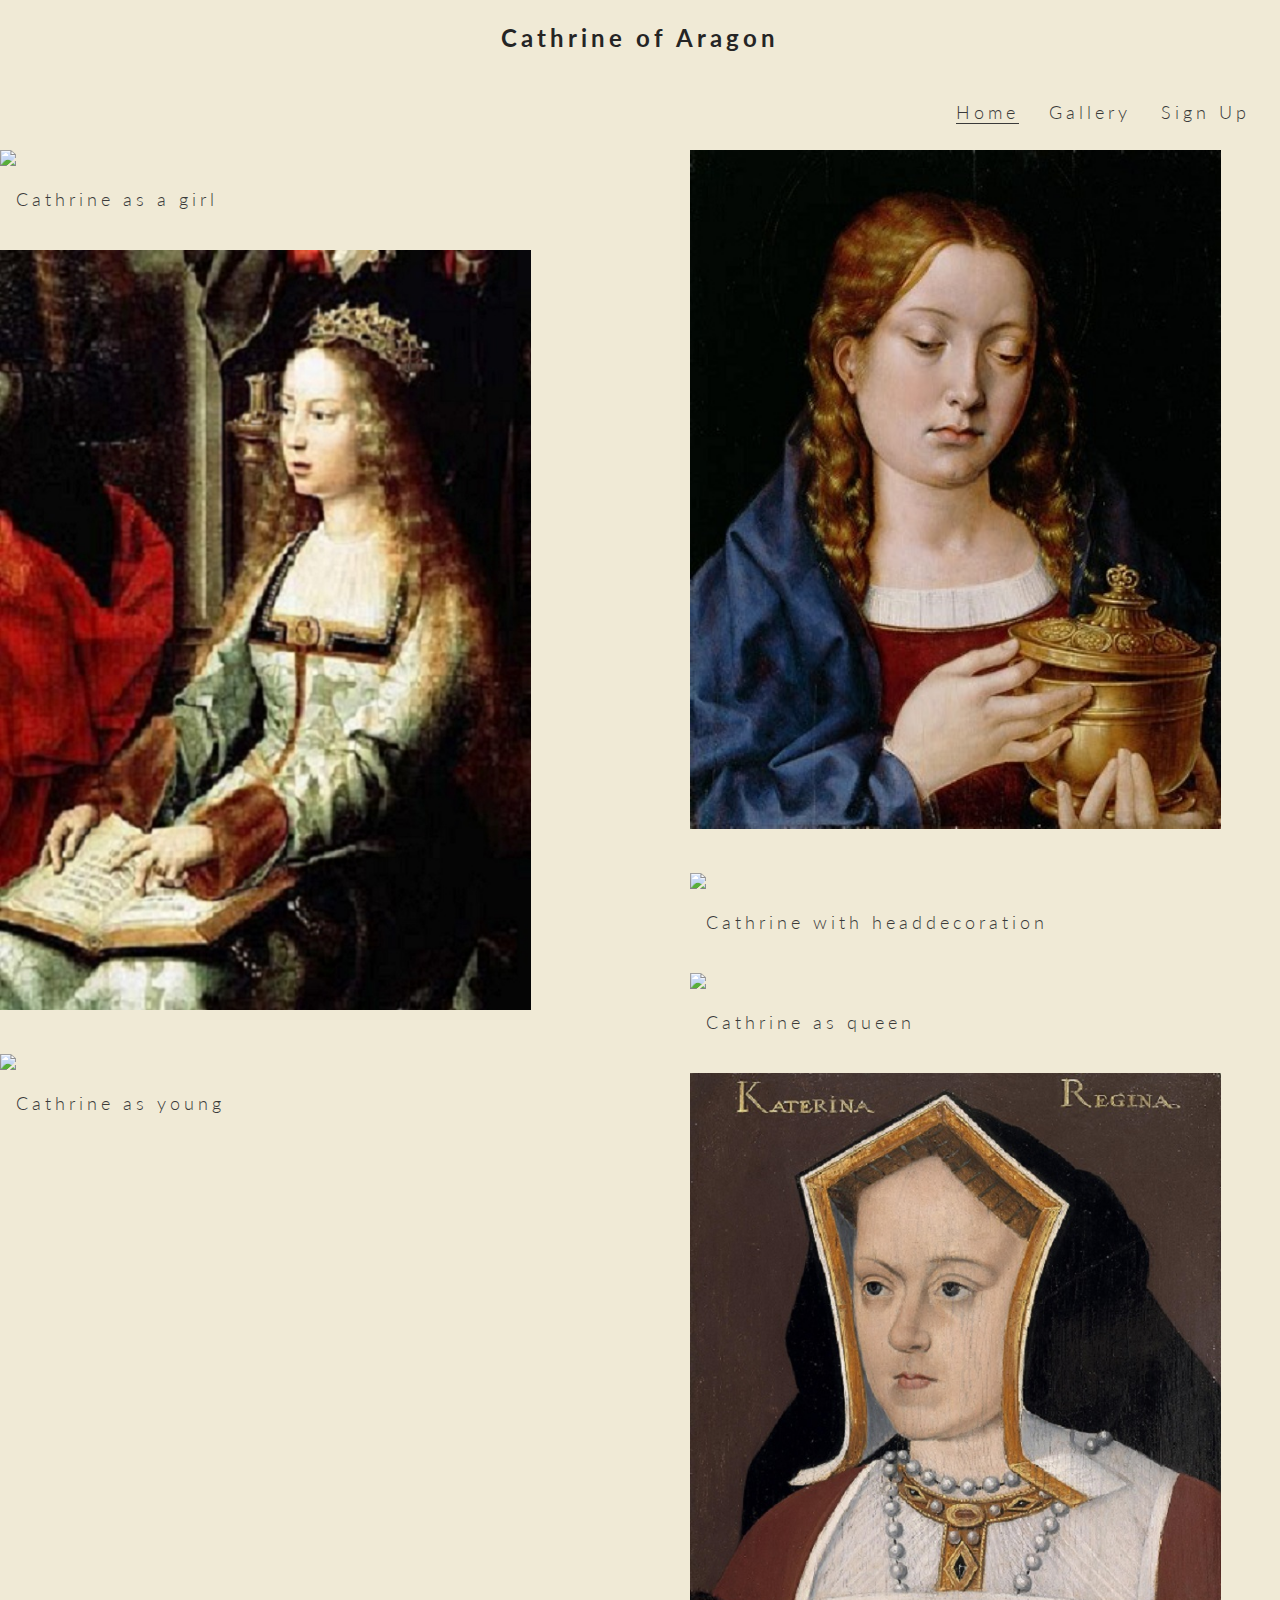
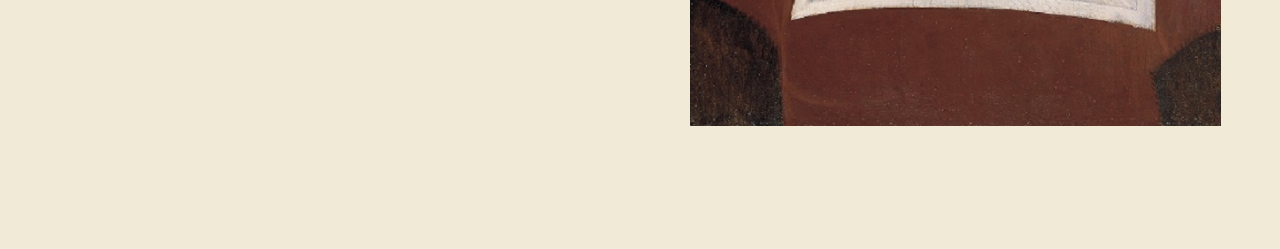
==== gallery.html @ 25bc1ead "add photos in images and gallery and in style" ====
<!DOCTYPE html>
	<html lang="en">
	
	<link rel="stylesheet" href="assets/style.css">
	<h2 id="logo">Cathrine of Aragon</h2>
	
	
	<body>
		<nav>
			<ul id="menu">
				<li>
					<a href="sign-up.html" class: "active">Sign Up</a>
				</li>
				<li>
					<a href="gallery.html"class:"active">Gallery</a>
				</li>
				<li>
					<a href="index.html" class="active">Home</a>
				</li>

	    <header>
	     
	        
	        </a>
	
	    </header>
	    <section id="photos">
			<img src="assets/images/Catherine_girl.jpg" alt="Cathrine as a girl">
			<img src="assets/images/Cathrine with book.jpg" alt="Cathrine reading a book">
			<img src="assets/images/Cathrine young Sittow_002-916927595.jpg" alt="Cathrine as young">
			<img src="assets/images/Magdalena.jpg" alt="Cathrine as Magdalena">
			<img src="assets/images/201295622-CatherineAragonHead.jpg" alt="Cathrine with headdecoration">
			<img src="assets/images/Catherine Queen-William-Bromley-III-Oil-Painting.jpg" alt="Cathrine as queen">
			<img src="assets/images/Cathrine Regent.jpg" alt="Cathrine as a girl" alt="Cathrine Regent">
	
		</section> 
	    <footer>
	        <ul class="social-networks">
	            <li>
	                <a href="https://facebook.com" target="_blank" rel="noopener"
	                    aria-label="Visit our Facebook page (opens in a new tab)"><i class="fab fa-facebook"></i></a>
	            </li>
	            <li>
	                <a href="https://twitter.com" target="_blank" rel="noopener"
	                    aria-label="Visit our Twitter page (opens in a new tab)"><i class="fab fa-twitter-square"></i></a>
	            </li>
	            
	            <li>
	                <a href="https://instagram.com" target="_blank" rel="noopener"
	                    aria-label="Visit our Instagram page (opens in a new tab)"><i class="fab fa-instagram"></i></a>
	            </li>
	        </ul>
	    </footer>
	
	    <!-- font awesome script -->
	    <script src="https://kit.fontawesome.com/c7dbda0798.js" crossorigin="anonymous"></script>
	</body>
	
	</html>
---- assets/style.css ----
@import url('https://fonts.googleapis.com/css2?family=Gothic+A1:wght@200;400&family=Lato:wght@300&display=swap');



	* {
	 margin: 0;
	 padding: 0;
	 border: none;
	}

	body {
	 font-family: Lato, sans-serif;
	 font-weight: 300;
	 color: #3a3a3a;
	 background-color: #f0ead6;
	}

	/* headings and logo */

	h1, h2, h3, h4 {
	 font-family: Gothic+A1, arial;
	 letter-spacing: 4px;
	 color: #252525;
	  background-color: #f0ead6;
	  text-align: center;
	}

	
	/* navigation links */

	#menu {
	 font-size: 110%;
	 letter-spacing: 4px;
	 position: topp-left;
	 grid-row: span;

	}

	#menu, #logo {
	 line-height: 75px;
	}

	#menu li {
	 float: right;
	 list-style-type: none;
	 margin-right: 30px;
	}

	#menu a {
	 text-decoration: none;
	 color: inherit;
	}

	#menu a:hover {
	 border-bottom: 1px solid #3a3a3a;
	}

	.active {
	 border-bottom: 1px solid #3a3a3a;
	}

	/* hero image and cover text */

	#hero-outer {
	 height: 600px;
	 width: 100%;
	 overflow: hidden;

	 position: relative;
	}

	#cover-text, #cover-text h2 {
	 color: #fff;
	}

	div .box {
		width: 300px;
		padding: 50px;
		margin: 25px;
	  }
	#hero-image {
	 height: 600px;
	 width: 100%;
	 background: ('..//hero-image.webp') no-repeat center center;

	 /* animates zoom effect on loading page */
	 animation-name: hero-zoom;
	 animation-duration: 5s;
	 animation-fill-mode: forwards;
	}

	/* creates the level of zoom for hero image */
	@keyframes hero-zoom {
	 from{
	 transform: scale(1);
	 }
	 to{
	 transform: scale(1.1);
	 }
	}



	/*text first page*/

	
	.left-about-heading h4 {
		width: 60%;
		float: right;
		line-height: 20px;
		clear: both;
		margin-bottom: 50px;
	   }
   
	#left-about p {
	 padding-top: 30px;
	 width: 33%;
	 float: left;
	}
	.right-about-heading h4 {
		width: 60%;
		float: right;
		line-height: 20px;
		clear: both;
		margin-bottom: 50px;
	   }
   
	.right-about p {
	 padding-top: 30px;
	 width: 33%;
	 float: right;
	}
 .center-about-heading h4 {
	width: 60%;
	float: center;
	line-height: 20px;
	clear: both;
	margin-bottom: 50px;
 }
	.center-about p {
	 width: 33%;
	 margin: 0 auto;
	}

	hr {
	 border-top: 1px solid #3a3a3a;
	 width: 100%;
	 margin: 5px 0;
	}

	


	.right-about-heading p {
	 text-align: right;
	}

	#welcome {
	 text-align: center;
	 margin: 20px 0;
	 font-size: 280%;
	}

	


	footer {
		height 150px;

	}
	.social-networks {
		text-align: center;
	}
	.social-networks > li  {
		display: inline;
	}

	.social-networks i {
		font-size: 160%;
		margin: 1%;
		padding: 5%;
		color:#3a3a3a;
	}
/* gallery  */

	#photos {

clear: both;
line-height: 0;
column-count: 4;
column-gap: 0px;
	}

	#photos > img {
		width: 100%;
	}

/* media queries */
/* For larger to medium screens size from 1200px width and down */
	@media screen and (max-width:1200px) { 

	
	}

	#welcome {
		padding: 30px 0;
		margin: 0;
	}
	#left-about, #right-about {
		width: 100%;
		padding: 0;
	}

	#center-about {

		clear: both;
		width: 100%;
		float: center;
		padding: 0;

	}
	
}
/* for medium screen sizes from 950px wide and down */

@media screen and (max-width: 950px) {
	#menu {
		clear: left;
		float:left;
		margin-left: 30px;
		margin-bottom: 20px;
		line-height: 25px;
	}


@import url('https://fonts.googleapis.com/css?family=Oswald|Lato:300');

*{
    margin:0;
    padding:0;
    border:0;
}

body{
    font-family: Lato, sans-serif;
    color: #3a3a3a;
}

/* headings and logo */

h1, h2{
    font-family: Oswald, sans-serif;
    text-transform: uppercase;
    letter-spacing: 4px;
    color: #252525;
}

#logo{
    float: left;
    font-size: 280%;
    margin-left: 30px;
}

/* navigation links */

#menu{
    font-size: 110%;
    letter-spacing: 4px;
}

#logo, #menu{
    line-height: 75px;
}

#menu li {
    float: right;
    list-style-type: none;
    margin-right: 30px;
}

#menu a {
    text-decoration: none;
    color: inherit;
}

#menu a:hover{
    border-bottom: 1px solid #3a3a3a;
}

.active{
    border-bottom: 1px solid #3a3a3a;
}

/* Hero image and cover text */

#hero-outer{
    height:600px;
    width: 100%;
    overflow: hidden;
    position: relative;
}

#hero-image{
    height:600px;
    width: 100%;
    background:()

    /* Animates zoom effect on loading the page */
    animation-name: hero-zoom;
    animation-duration: 5s;
    animation-fill-mode: forwards;
}

/* Creates the level of zoom for hero image */
@keyframes hero-zoom {
    from{
        transform: scale(1);
    }
    to{
        transform: scale(1.1);
    }
}

#cover-text, #cover-text h2 {
    color: #ffffff;
}

#cover-text {
    font-size: 130%;
    font-family: Oswald;
    text-transform: uppercase;
    letter-spacing: 4px;

    width: 300px;
    height: 200px;

    padding-top: 40px;
    padding-left: 10px;

    background-color: rgba(241, 109, 107, .7);

    bottom: 30px;
    right: 150px;

    position: absolute;

}
#welcome {
    margin: 20px 0;
    text-align: center;
    font-size: 280%;
}

#circle-container {
    width: 300px;
    height: 300px;
    padding: 30px;
    border-style: solid;
    border-color: #cccccc;
    border-width: 1px;
    border-radius: 50%;
    margin: 0 auto;
}

#circle-cover-bg {
    background: url("https://codeinstitute.s3.amazonaws.com/FundamentalsProjects/HTML-CSS/video-mask.png") no-repeat center center;
    height: 100%;
    
}


#club-ethos{
    height: 600px;
}

#left-about{
    padding-top: 30px;
    width: 33%;
    float: left;
}

#right-about {
    padding-top: 30px;
    width: 33%;
    float: right;
}

#center-about {
    width: 33%;
    margin: 0 auto;
}

hr {
    border-top: 1px solid #3a3a3a;
    width: 100%;
    margin: 5px 0;
}

.left-about-heading {
    width: 60%;
    float: right;
    line-height: 20px;
    clear: both;
    margin-bottom: 50px;
}

.right-about-heading {
    width: 60%;
    float: left;
    line-height: 20px;
    clear: both;
    margin-bottom: 50px;
}

.right-about-heading p {
    text-align: right;
}

.right-about-heading h2 {
    text-align: right;
}



#welcome {
    margin: 20px 0;
    text-align: center;
    font-size: 280%;
}

    


/* Footer */

footer{
    height: 150px;
}

.social-networks{
    text-align: center;

}

.social-networks li{
    display: inline-block; 

	  }
}

.social-networks i{
    font-size: 160%;
    margin: 1%;
    padding: 5%;
    color: #3a3a3a;
}

/* Gallery Photos */

#photos {
    clear: both;
    line-height: 100px;
    column-count: 2;
    column-gap: 100px;
}

#photos img{
    width: 90%;
    height: 90%
   g paddin
}

/* Form */

.form-section {
    clear: left;
    background: url("https://media.istockphoto.com/id/1159222457/photo/historic-bodiam-castle-and-moat-in-east-sussex.jpg?s=612x612&w=0&k=20&c=Y7iXtKIhme9qIuzqcjCYhqGT6kHoXdrJwp_2UuLGzKA=");
    background-size: cover;
    background-position: center;
    height: 900px;
}
#sign-up {
	background-image: url() no-repeat center center;

	background-repeat: no-repeat;
	background-size: cover;
	background-position: center;
	width: 100%;
	overflow: hidden;
   }

.signup-form {
    margin: 150px 10% 0 0;
    color: #fff;
    background-color: rgba(60, 60, 60, 0.6);
    max-width: 400px;
    position: absolute;
    left: 10%;
    padding: 30px;
}


.signup-form > h2 {
    color: #fafafa;
    margin-bottom: 20px;
}

.text-input {
    background: transparent;
    color: #fafafa;
    width: 100%;
    height: 25px;
    margin: 5px 0 20px 0;
    border: 1px solid #fafafa;
    border-radius: 2px;
}

.text-input:hover {
    border-color: #e4caca;
}

.join-button {
    margin-top: 20px;
    border-radius: 2px;
    padding: 15px 32px 15px 32px;
    text-align: center;
    font-size: 100%;
    background-color: #e9d289;
    color: #131212;
    display: block;
}

.join-button:hover {
    background-color: #35a5e6;
    color: #131212;
}

/* Media queries */

/* For large to medium screens sizes from 1200px wide and down */
@media screen and (max-width: 1200px){
    
    #welcome {
        padding: 30px 0;
        margin-top: 0;
    }

    #left-about, #right-about {
        width:100%;
        float:left;
        padding: 0;
    }

    #center-about{
        clear: both;
        width: 100%;
        float: left;
        padding: 0;
    }

    #timeline div {
        width: 100%;
        clear: both;
        height: 150px;
        padding: 0;
    }

    hr {
        display: none;
    }
}

/* For medium screens sizes from 950px wide and down */
@media screen and (max-width: 950px){

    #menu{
        clear: left;
        float: left;
        margin-left: 30px; 
        margin-bottom: 20px;
        line-height: 25px;
    }

    #cover-text{
        left:0;
    }


    .left-about-heading, .right-about-heading{
        width: inherit;
    }

    .left-about-heading h2, .right-about-heading h2{
        width: 100%;
        text-align: center;
    }

    .left-about-heading p, .right-about-heading p{
        text-align: center;
        padding: 0 20px 0 20px;
    }

    #photo{
        column-count: 3;
    }
}

/* For small screens sizes from 800px wide and down */
@media screen and (max-width: 800px){
    #photo{
        column-count: 2;
    }
	.teaser p {
text: Arial;
text-align: center;
	}

}
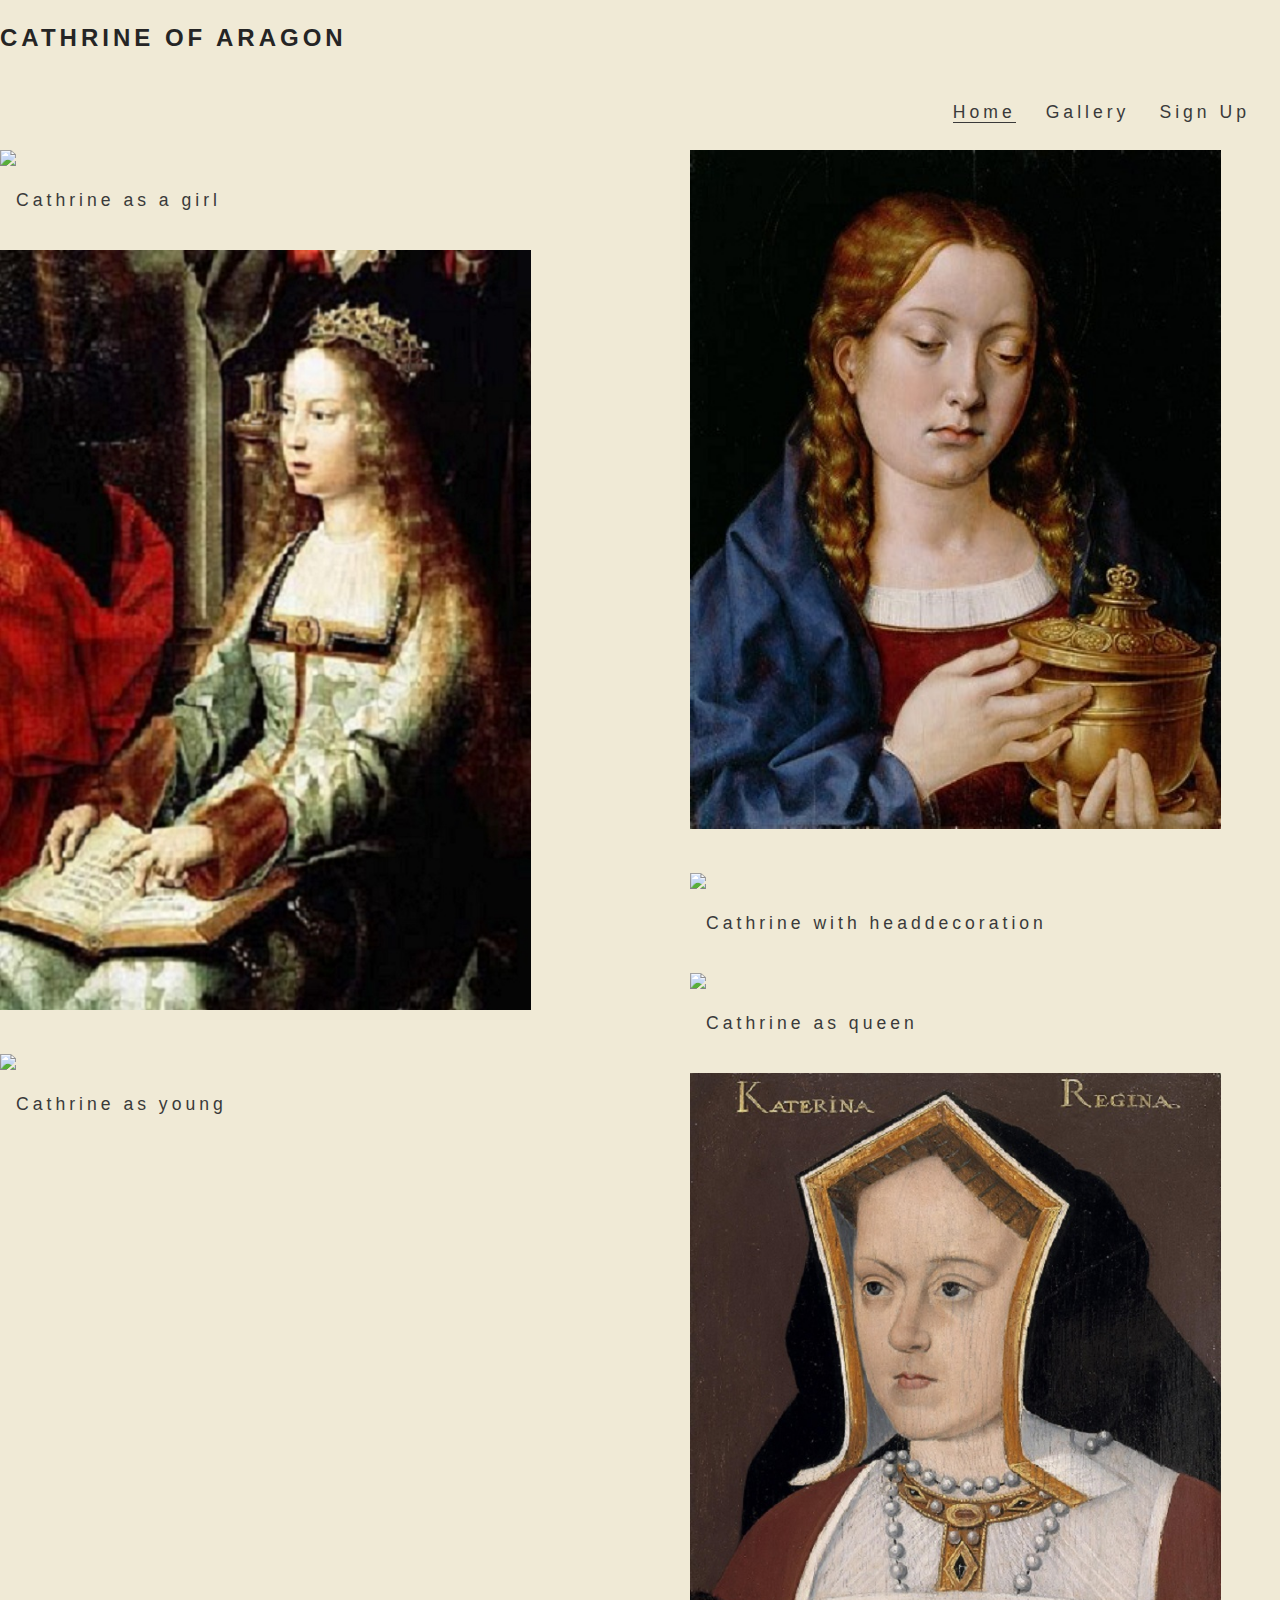
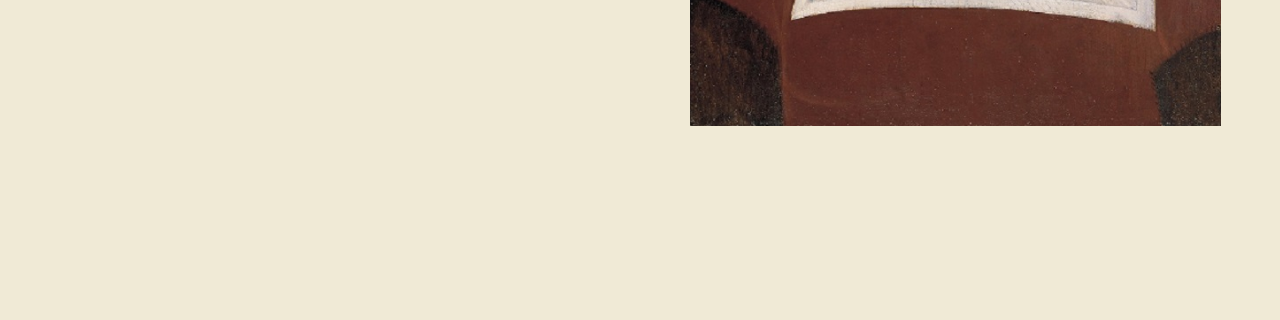
==== commit 4b17496b: "style, font-family, index and images" ====
--- a/gallery.html
+++ b/gallery.html
@@ -1,7 +1,7 @@
 <!DOCTYPE html>
 	<html lang="en">
 	
-	<link rel="stylesheet" href="assets/style.css">
+    <link rel="stylesheet" href="assets/css/style.css">
 	<h2 id="logo">Cathrine of Aragon</h2>
 	
 	
--- a/assets/css/style.css
+++ b/assets/css/style.css
@@ -0,0 +1,332 @@
+@import url('https://fonts.googleapis.com/css2?family=EB+Garamond:ital,wght@0,400;1,500&display=swap');
+
+
+
+	* {
+	 margin: 0;
+	 padding: 0;
+	 border: none;
+	}
+
+	body {
+	 font-family: helvetica, sans-serif;
+	 font-weight: 300;
+	 color: #3a3a3a;
+	 background-color: #f0ead6;
+	}
+
+	/* headings and logo */
+
+	h1, h2, h4 {
+	 font-family: Garamond, Arial;
+	 letter-spacing: 4px;
+	 color: #252525;
+	  background-color: #f0ead6;
+	  text-transform: uppercase;
+	}
+#welcome {
+	font-family: Garamond; sans-serif;
+
+
+
+	letter-spacing: 5px;
+	color: #252525;
+	background-color: #f0ead6;
+}
+	
+	/* navigation links */
+
+#menu{
+    font-size: 110%;
+    letter-spacing: 4px;
+}
+
+#logo, #menu{
+    line-height: 75px;
+}
+
+#menu li {
+    float: right;
+    list-style-type: none;
+    margin-right: 30px;
+}
+
+#menu a {
+    text-decoration: none;
+    color: inherit;
+}
+
+#menu a:hover{
+    border-bottom: 1px solid #3a3a3a;
+}
+
+.active{
+    border-bottom: 1px solid #3a3a3a;
+}
+
+
+	 /* Animates zoom effect on loading the page */
+   animation { animation-name: hero-zoom;
+    animation-duration: 5s;
+    animation-fill-mode: forwards;}
+
+
+/* Creates the level of zoom for hero image */
+@keyframes hero-zoom {
+    from{
+        transform: scale(1);
+    }
+    to{
+        transform: scale(1.1);
+    }
+}
+
+#cover-text, #cover-text h2 {
+    color: #ffffff;
+}
+
+#hero-image{
+    height:600px;
+    width: 100%;
+    background:url(../assets/images/cathrin-of-aragon")
+
+    /* Animates zoom effect on loading the page */
+    animation-name: hero-zoom;
+    animation-duration: 5s;
+    animation-fill-mode: forwards;
+}
+
+ /* Creates the level of zoom for hero image */
+ @keyframes hero-zoom 
+	 from{
+		 transform: scale(1);
+	 }
+	 to{
+		 transform: scale(1.1);
+	 }
+
+
+
+	/*text first page*/
+
+
+	#left-about-heading h4 {
+		width: 60%;
+		float: right;
+		line-height: 20px;
+		clear: both;
+		margin-bottom: 50px;
+	}
+
+   
+	#left-about p {
+	 padding-top: 30px;
+	 width: 33%;
+	 float: left;
+	}
+	
+ .center-about-heading h4 {
+	width: 60%;
+	float: center;
+	line-height: 20px;
+	clear: both;
+	margin-bottom: 50px;
+ }
+	.center-about p {
+	 width: 33%;
+	 margin: 0 auto;
+	}
+
+	hr {
+	 border-top: 1px solid #3a3a3a;
+	 width: 100%;
+	 margin: 5px 0;
+	}
+
+	#welcome {
+	 text-align: center;
+	 margin: 20px 0;
+	 font-size: 280%;
+	}
+
+	/* Footer */
+
+footer{
+    height: 150px;
+}
+
+.social-networks{
+    text-align: center;
+
+}
+
+.social-networks li{
+    display: inline-block; 
+
+	  }
+.social-networks i{
+    font-size: 160%;
+    margin: 1%;
+    padding: 5%;
+    color: #3a3a3a;
+}
+
+/* Gallery Photos */
+
+#photos {
+    clear: both;
+    line-height: 100px;
+    column-count: 2;
+    column-gap: 100px;
+}
+
+#photos img{
+    width: 90%;
+    height: 90%
+   g paddin
+}
+
+/* Form */
+
+
+.form-section {
+    clear: left;
+    background: url("https://media.istockphoto.com/id/1159222457/photo/historic-bodiam-castle-and-moat-in-east-sussex.jpg?s=612x612&w=0&k=20&c=Y7iXtKIhme9qIuzqcjCYhqGT6kHoXdrJwp_2UuLGzKA=");
+    background-size: cover;
+    background-position: center;
+    height: 900px;
+}
+#sign-up {
+
+	background-repeat: no-repeat;
+	background-size: cover;
+	background-position: center;
+	width: 100%;
+	overflow: hidden;
+   }
+
+.signup-form {
+    margin: 150px 10% 0 0;
+    color: #fff;
+    background-color: rgba(60, 60, 60, 0.6);
+    max-width: 400px;
+    position: absolute;
+    left: 10%;
+    padding: 30px;
+}
+
+
+.signup-form > h2 {
+    color: #fafafa;
+    margin-bottom: 20px;
+}
+
+.text-input {
+    background: transparent;
+    color: #fafafa;
+    width: 100%;
+    height: 25px;
+    margin: 5px 0 20px 0;
+    border: 1px solid #fafafa;
+    border-radius: 2px;
+}
+
+.text-input:hover {
+    border-color: #e4caca;
+}
+
+.join-button {
+    margin-top: 20px;
+    border-radius: 2px;
+    padding: 15px 32px 15px 32px;
+    text-align: center;
+    font-size: 100%;
+    background-color: #e9d289;
+    color: #131212;
+    display: block;
+}
+
+.join-button:hover {
+    background-color: #35a5e6;
+    color: #131212;
+}
+
+/* For medium screens sizes from 950px wide and down */
+@media screen and (max-width: 950px){
+
+    #menu{
+        clear: left;
+        float: left;
+        margin-left: 30px; 
+        margin-bottom: 20px;
+        line-height: 25px;
+    }
+
+    #cover-text{
+        left:0;
+    }
+
+    #club-ethos{
+        width:90%;
+        height: 1200px;
+        margin: 0 auto;
+    }
+
+/* For medium screens sizes from 950px wide and down */
+@media screen and (max-width: 950px){
+
+    #menu{
+        clear: left;
+        float: left;
+        margin-left: 30px; 
+        margin-bottom: 20px;
+        line-height: 25px;
+    }
+
+    #cover-text{
+        left:0;
+    }
+
+    #left-about-heading, #center-about-heading{
+        width: inherit;
+    }
+
+    #left-about-heading h2, #center-about-heading h2{
+        width: 100%;
+        text-align: center;
+    }
+
+    #left-about-heading p, #center-about-heading p{
+        text-align: center;
+        padding: 0 20px 0 20px;
+    }
+
+    #photo{
+        column-count: 2;
+    }
+}
+    }
+
+    #left-about-heading h2, #center-about-heading h2{
+        width: 100%;
+        text-align: center;
+    }
+
+    #left-about-heading p, #center-about-heading p{
+        text-align: center;
+        padding: 0 20px 0 20px;
+    }
+
+    #photo{
+        column-count: 3;
+    }
+
+
+/* For small screens sizes from 800px wide and down */
+@media screen and (max-width: 800px){
+    #photo{
+        column-count: 2;
+    }
+}
+
+
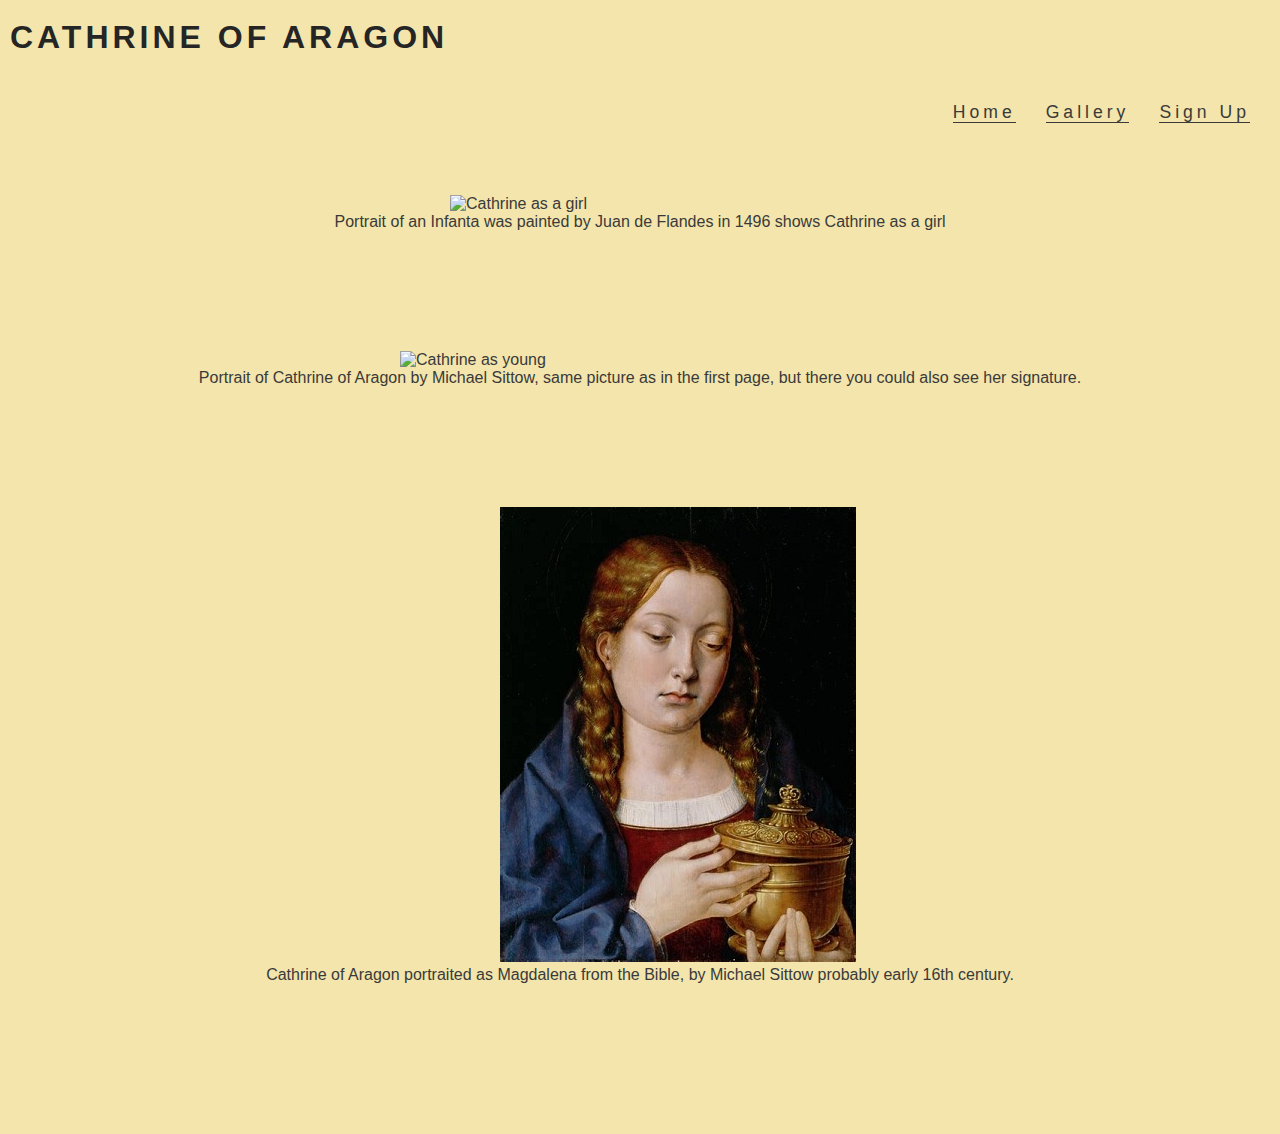
==== commit c873fec9: "nav bar, images, style" ====
--- a/gallery.html
+++ b/gallery.html
@@ -1,38 +1,54 @@
 <!DOCTYPE html>
 	<html lang="en">
+		<meta charset="UTF-8">
+	    <meta name="viewport" content="width=device-width, initi al-scale=1.0">
+	    <meta name="description" content="Cathrine of Aragon, History, Life of Cathrine of Aragon">
+	    <meta name="keywords" content="Cathrine of Aragon, History, Past, life of Cathrine of Aragon, Spanish Queen, Spanish Queen in England">
+	
 	
     <link rel="stylesheet" href="assets/css/style.css">
-	<h2 id="logo">Cathrine of Aragon</h2>
+	<h1 id="logo">Cathrine of Aragon</h1>
 	
 	
 	<body>
 		<nav>
 			<ul id="menu">
 				<li>
-					<a href="sign-up.html" class: "active">Sign Up</a>
+					<a href="sign-up.html" class="active">Sign Up</a>
 				</li>
 				<li>
-					<a href="gallery.html"class:"active">Gallery</a>
+					<a href="gallery.html" class="active">Gallery</a>
 				</li>
 				<li>
-					<a href="index.html" class="active">Home</a>
+					<a href="index.html"class="active">Home</a>
 				</li>
-
+</ul>
 	    <header>
 	     
 	        
 	        </a>
 	
 	    </header>
-	    <section id="photos">
-			<img src="assets/images/Catherine_girl.jpg" alt="Cathrine as a girl">
-			<img src="assets/images/Cathrine with book.jpg" alt="Cathrine reading a book">
-			<img src="assets/images/Cathrine young Sittow_002-916927595.jpg" alt="Cathrine as young">
-			<img src="assets/images/Magdalena.jpg" alt="Cathrine as Magdalena">
-			<img src="assets/images/201295622-CatherineAragonHead.jpg" alt="Cathrine with headdecoration">
-			<img src="assets/images/Catherine Queen-William-Bromley-III-Oil-Painting.jpg" alt="Cathrine as queen">
-			<img src="assets/images/Cathrine Regent.jpg" alt="Cathrine as a girl" alt="Cathrine Regent">
-	
+	    <section class="paintings">
+			<div id="girl">
+			<img src="assets/images/Catherine_girl.jpg" alt="Cathrine as a girl"></div>
+			<div class="desc">Portrait of an Infanta was painted by Juan de Flandes in 1496 shows Cathrine as a girl </div>
+
+
+			<div id="young">
+			<img src="assets/images/Cathrine young Sittow_002-916927595.jpg" alt="Cathrine as young"></div>
+			<div class="desc">Portrait of Cathrine of Aragon by Michael Sittow, same picture 
+				as in the first page, but there you could also see her signature.</div>
+
+			<div id="magdalena">
+				<img src="assets/images/Magdalena.jpg" alt="Cathrine as Magdalena"></div>
+				<div class="desc">Cathrine of Aragon portraited as Magdalena 
+					from the Bible, by Michael Sittow probably early 16th century. </div>
+
+			
+
+
+
 		</section> 
 	    <footer>
 	        <ul class="social-networks">
--- a/assets/css/style.css
+++ b/assets/css/style.css
@@ -9,36 +9,45 @@
 	}
 
 	body {
-	 font-family: helvetica, sans-serif;
+	 font-family: Garamond, sans-serif;
 	 font-weight: 300;
 	 color: #3a3a3a;
-	 background-color: #f0ead6;
-	}
+     background-color: rgba( 243, 229, 171);
+	}
+
+
+    
 
 	/* headings and logo */
-
-	h1, h2, h4 {
-	 font-family: Garamond, Arial;
-	 letter-spacing: 4px;
-	 color: #252525;
-	  background-color: #f0ead6;
-	  text-transform: uppercase;
-	}
+#logo {font-family: helvetica;
+font-weight: 600;}
+
+	 h1, h2 {
+	font-family: Helvetica, Arial;
+	letter-spacing: 4px;
+	color: #252525;
+	text-transform: uppercase;
+
+	}
+
 #welcome {
-	font-family: Garamond; sans-serif;
-
-
-
+	font-family: Helvetica, sans-serif;
+	font-weight:400;
 	letter-spacing: 5px;
 	color: #252525;
-	background-color: #f0ead6;
-}
+	text-align: center;
+        text-align: center;
+        margin: 20px 0;
+        font-size: 280%;
+       }
+   
 	
-	/* navigation links */
+    * navigation links */
 
 #menu{
     font-size: 110%;
     letter-spacing: 4px;
+  
 }
 
 #logo, #menu{
@@ -49,6 +58,7 @@
     float: right;
     list-style-type: none;
     margin-right: 30px;
+    padding-bottom: 10000x;
 }
 
 #menu a {
@@ -65,48 +75,73 @@
 }
 
 
+
+
 	 /* Animates zoom effect on loading the page */
+
    animation { animation-name: hero-zoom;
     animation-duration: 5s;
     animation-fill-mode: forwards;}
-
+    #menu{
+        font-size: 110%;
+        letter-spacing: 4px;
+    }
+    
+    #logo, #menu{
+        line-height: 75px;
+    }
+    #logo {padding-left: 10px;}
+    
+    #menu li {
+        float: right;
+        list-style-type: none;
+        margin-right: 30px;
+    }
+    
+    #menu a {
+        text-decoration: none;
+        color: inherit;
+    }
+    
+    #menu a:hover{
+        border-bottom: 1px solid #3a3a3a;
+    }
+    
+    .active{
+        border-bottom: 1px solid #3a3a3a;
+    }
 
 /* Creates the level of zoom for hero image */
 @keyframes hero-zoom {
     from{
         transform: scale(1);
     }
-    to{
+    to {
         transform: scale(1.1);
     }
 }
 
-#cover-text, #cover-text h2 {
-    color: #ffffff;
-}
-
-#hero-image{
-    height:600px;
+
+#hero-image {
+    height: 450px;
     width: 100%;
-    background:url(../assets/images/cathrin-of-aragon")
-
-    /* Animates zoom effect on loading the page */
+    background: url("/assets/images/catherin-of-aragon-hero2.jpg") no-repeat center center;
+	/* Animates zoom effect on loading the page */
     animation-name: hero-zoom;
     animation-duration: 5s;
     animation-fill-mode: forwards;
 }
 
  /* Creates the level of zoom for hero image */
- @keyframes hero-zoom 
-	 from{
+ @keyframes hero-zoom {
+	 from {
 		 transform: scale(1);
 	 }
 	 to{
 		 transform: scale(1.1);
 	 }
-
-
-
+	}
+	
 	/*text first page*/
 
 
@@ -143,16 +178,16 @@
 	 margin: 5px 0;
 	}
 
-	#welcome {
-	 text-align: center;
-	 margin: 20px 0;
-	 font-size: 280%;
-	}
-
+    
 	/* Footer */
 
 footer{
-    height: 150px;
+        position: bottom;
+        bottom: 0px;
+        width: 400px;
+        height: 150px;
+        text-align: center
+ 
 }
 
 .social-networks{
@@ -161,9 +196,9 @@
 }
 
 .social-networks li{
-    display: inline-block; 
-
-	  }
+    display: inline;
+}
+
 .social-networks i{
     font-size: 160%;
     margin: 1%;
@@ -171,30 +206,44 @@
     color: #3a3a3a;
 }
 
-/* Gallery Photos */
-
-#photos {
-    clear: both;
-    line-height: 100px;
-    column-count: 2;
-    column-gap: 100px;
-}
-
-#photos img{
-    width: 90%;
-    height: 90%
-   g paddin
-}
+/* Gallery Paintings */
+
+
+.paintings img{
+    padding-top: 120px;
+   column-gap: 20px;
+   row-gap: 20px;
+}
+
+#girl {
+
+    padding-left: 450px;
+}
+
+
+  #young { padding-left: 400px;
+}
+   
+
+
+
+  #magdalena { padding-left: 500px;
+}
+
+
+
+.desc { text-align: center;}
 
 /* Form */
 
 
 .form-section {
     clear: left;
-    background: url("https://media.istockphoto.com/id/1159222457/photo/historic-bodiam-castle-and-moat-in-east-sussex.jpg?s=612x612&w=0&k=20&c=Y7iXtKIhme9qIuzqcjCYhqGT6kHoXdrJwp_2UuLGzKA=");
+    background: url("../images/castle-chillon-by-the-lake.jpg");  
+	background-repeat: no repeat;
     background-size: cover;
     background-position: center;
-    height: 900px;
+    height: 700px;
 }
 #sign-up {
 
@@ -232,7 +281,7 @@
 }
 
 .text-input:hover {
-    border-color: #e4caca;
+    border-color: #db8282;
 }
 
 .join-button {
@@ -241,18 +290,18 @@
     padding: 15px 32px 15px 32px;
     text-align: center;
     font-size: 100%;
-    background-color: #e9d289;
+    background-color: #ccb486;
     color: #131212;
     display: block;
 }
 
 .join-button:hover {
-    background-color: #35a5e6;
+    background-color: #cbcacf;
     color: #131212;
 }
 
 /* For medium screens sizes from 950px wide and down */
-@media screen and (max-width: 950px){
+@media screen and (max-width: 950px)
 
     #menu{
         clear: left;
@@ -262,15 +311,6 @@
         line-height: 25px;
     }
 
-    #cover-text{
-        left:0;
-    }
-
-    #club-ethos{
-        width:90%;
-        height: 1200px;
-        margin: 0 auto;
-    }
 
 /* For medium screens sizes from 950px wide and down */
 @media screen and (max-width: 950px){
@@ -282,10 +322,8 @@
         margin-bottom: 20px;
         line-height: 25px;
     }
-
-    #cover-text{
-        left:0;
-    }
+}
+
 
     #left-about-heading, #center-about-heading{
         width: inherit;
@@ -296,15 +334,13 @@
         text-align: center;
     }
 
-    #left-about-heading p, #center-about-heading p{
+    #left-about-heading p, #center-about-heading p {
         text-align: center;
         padding: 0 20px 0 20px;
     }
 
-    #photo{
+    #paintings{
         column-count: 2;
-    }
-}
     }
 
     #left-about-heading h2, #center-about-heading h2{
@@ -317,16 +353,14 @@
         padding: 0 20px 0 20px;
     }
 
-    #photo{
-        column-count: 3;
+    #paintings{
+        column-count: 1;
     }
 
 
 /* For small screens sizes from 800px wide and down */
 @media screen and (max-width: 800px){
-    #photo{
-        column-count: 2;
-    }
-}
-
-
+    #paintings{
+        column-count: 1;
+    }
+}
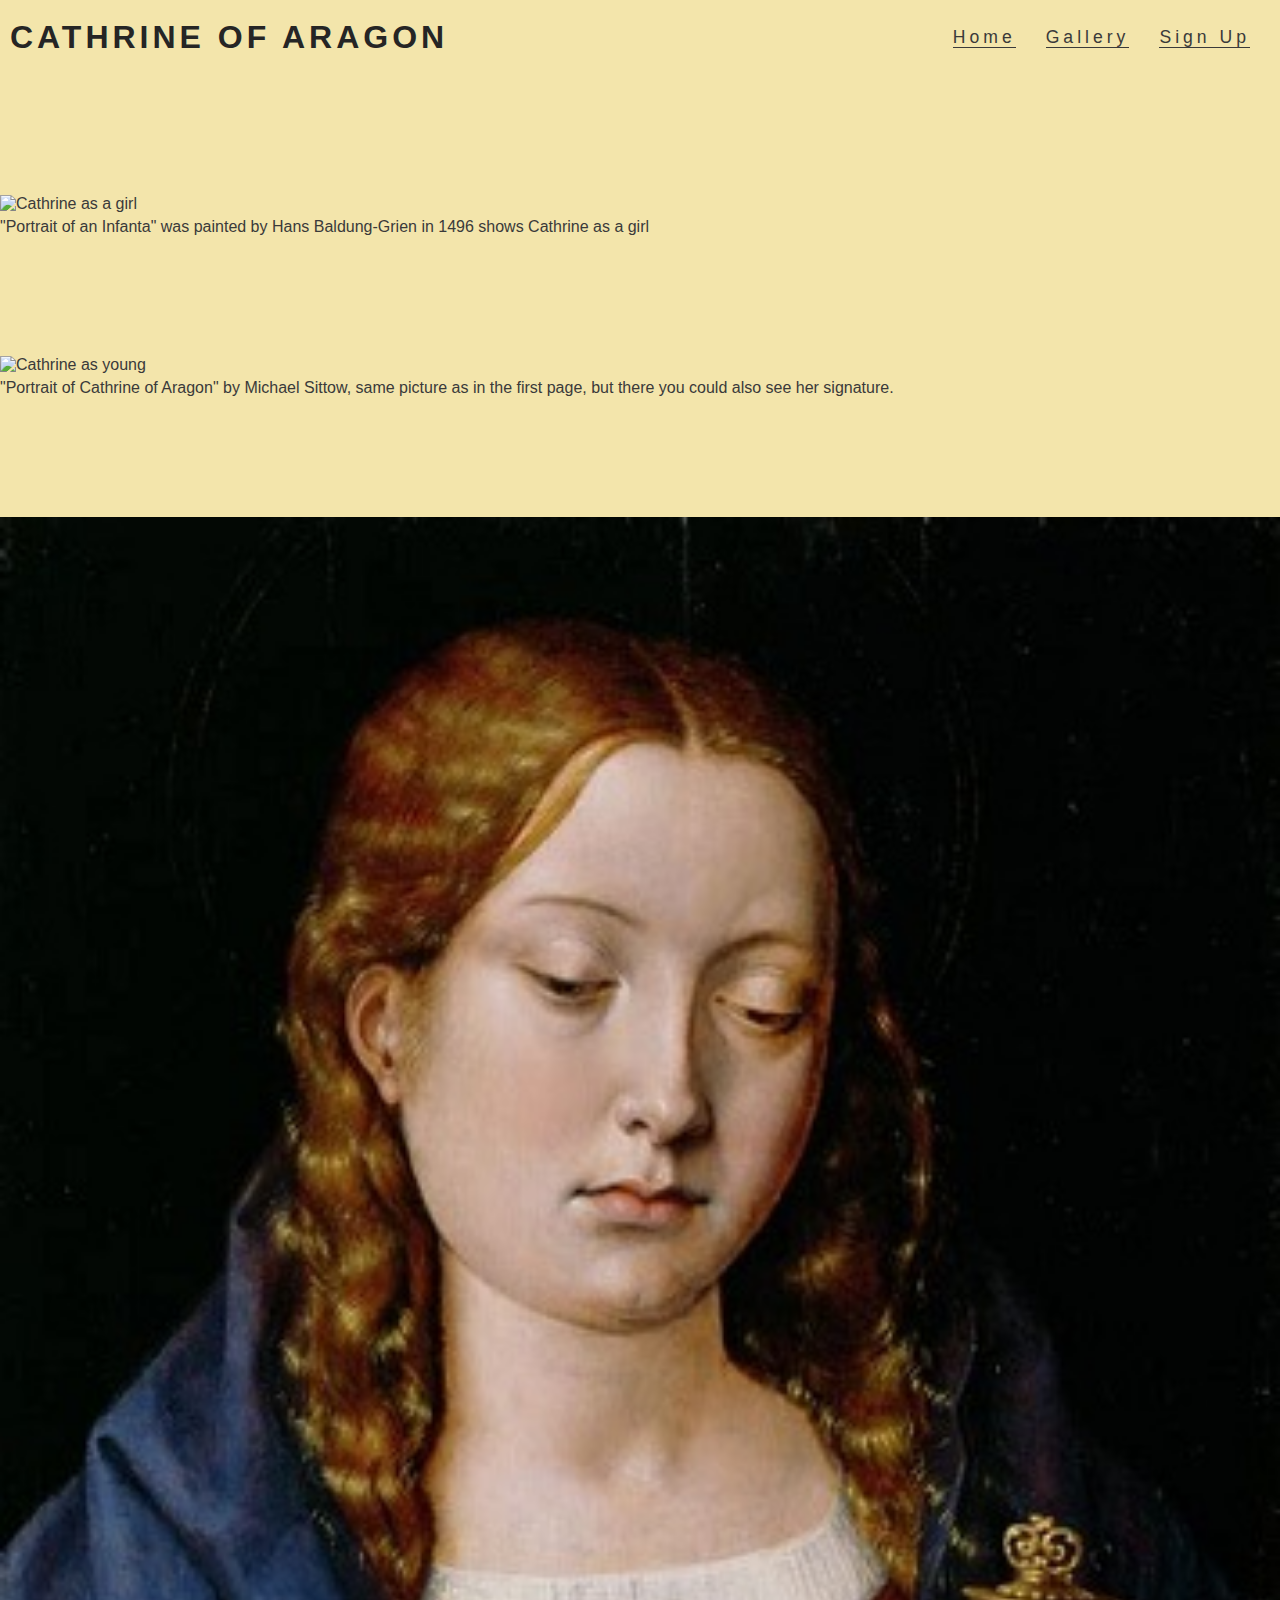
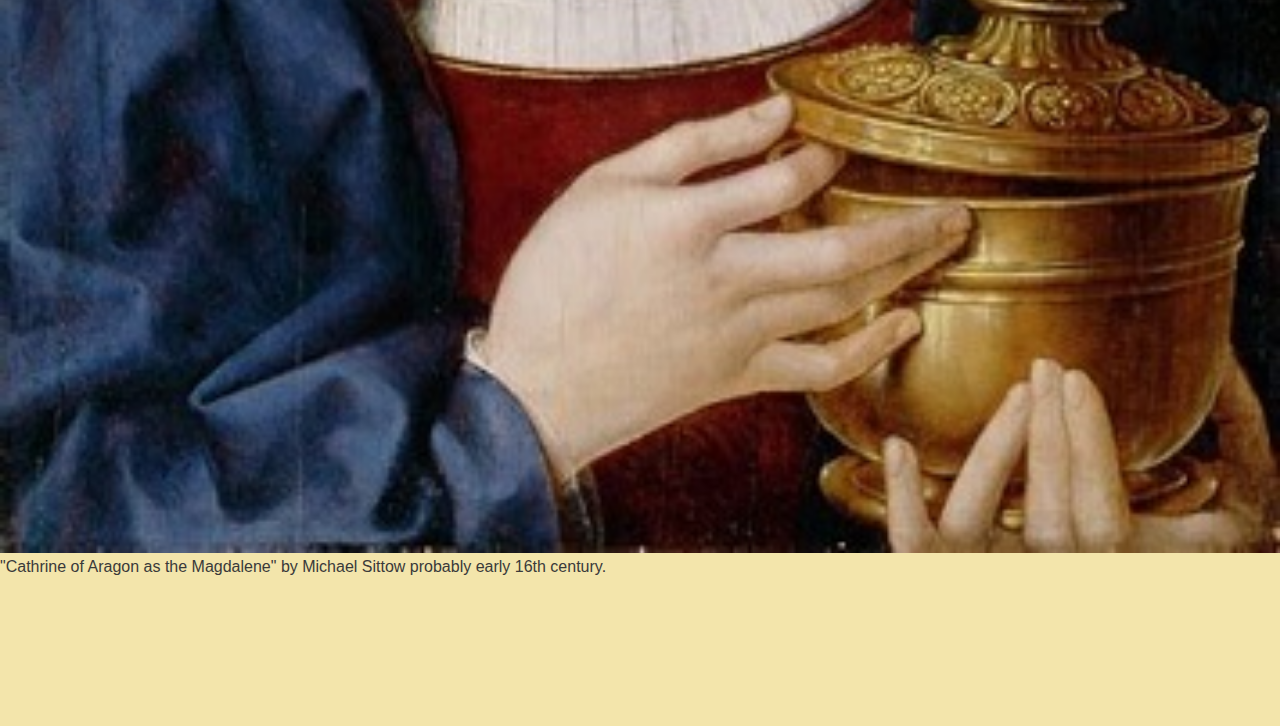
==== commit cd8b44f0: "add style to gallery paintings" ====
--- a/gallery.html
+++ b/gallery.html
@@ -7,10 +7,10 @@
 	
 	
     <link rel="stylesheet" href="assets/css/style.css">
-	<h1 id="logo">Cathrine of Aragon</h1>
+
 	
 	
-	<body>
+	
 		<nav>
 			<ul id="menu">
 				<li>
@@ -21,36 +21,40 @@
 				</li>
 				<li>
 					<a href="index.html"class="active">Home</a>
-				</li>
+					</li>
+				
 </ul>
+</nav>
+
+<body>
 	    <header>
-	     
-	        
-	        </a>
-	
+			
+			<h1 id="logo">Cathrine of Aragon</h1>
 	    </header>
 	    <section class="paintings">
-			<div id="girl">
-			<img src="assets/images/Catherine_girl.jpg" alt="Cathrine as a girl"></div>
-			<div class="desc">Portrait of an Infanta was painted by Juan de Flandes in 1496 shows Cathrine as a girl </div>
+			<div id="girl-container">
+			<img src="assets/images/Catherine_girl.jpg" alt="Cathrine as a girl">
+			<div class="desc">"Portrait of an Infanta" was painted by Hans Baldung-Grien in 1496 shows Cathrine as a girl </div>
+		</div>
 
+			<div id="young-container">
+			<img src="assets/images/Cathrine young Sittow_002-916927595.jpg" alt="Cathrine as young">
+			<div class="desc">"Portrait of Cathrine of Aragon" by Michael Sittow, same picture 
+				as in the first page, but there you could also see her signature.</div>
+			</div>
 
-			<div id="young">
-			<img src="assets/images/Cathrine young Sittow_002-916927595.jpg" alt="Cathrine as young"></div>
-			<div class="desc">Portrait of Cathrine of Aragon by Michael Sittow, same picture 
-				as in the first page, but there you could also see her signature.</div>
-
-			<div id="magdalena">
-				<img src="assets/images/Magdalena.jpg" alt="Cathrine as Magdalena"></div>
-				<div class="desc">Cathrine of Aragon portraited as Magdalena 
-					from the Bible, by Michael Sittow probably early 16th century. </div>
+			<div id="magdalena-container">
+				<img src="assets/images/Magdalena.jpg" alt="Cathrine as Magdalena">
+				<div class="desc">"Cathrine of Aragon as the Magdalene" 
+					by Michael Sittow probably early 16th century. </div>
+					</div>
 
 			
 
 
 
 		</section> 
-	    <footer>
+	    <footer class="footer">
 	        <ul class="social-networks">
 	            <li>
 	                <a href="https://facebook.com" target="_blank" rel="noopener"
--- a/assets/css/style.css
+++ b/assets/css/style.css
@@ -13,14 +13,15 @@
 	 font-weight: 300;
 	 color: #3a3a3a;
      background-color: rgba( 243, 229, 171);
+     margin: 12px,
 	}
 
 
-    
-
 	/* headings and logo */
-#logo {font-family: helvetica;
-font-weight: 600;}
+#logo {font-family: Helvetica;
+font-weight: 600;
+padding-left: 20px;
+}
 
 	 h1, h2 {
 	font-family: Helvetica, Arial;
@@ -42,7 +43,7 @@
        }
    
 	
-    * navigation links */
+    /* navigation links */
 
 #menu{
     font-size: 110%;
@@ -58,7 +59,7 @@
     float: right;
     list-style-type: none;
     margin-right: 30px;
-    padding-bottom: 10000x;
+
 }
 
 #menu a {
@@ -73,9 +74,6 @@
 .active{
     border-bottom: 1px solid #3a3a3a;
 }
-
-
-
 
 	 /* Animates zoom effect on loading the page */
 
@@ -111,25 +109,18 @@
         border-bottom: 1px solid #3a3a3a;
     }
 
-/* Creates the level of zoom for hero image */
-@keyframes hero-zoom {
-    from{
-        transform: scale(1);
-    }
-    to {
-        transform: scale(1.1);
-    }
-}
-
 
 #hero-image {
-    height: 450px;
+    height: 300px;
     width: 100%;
-    background: url("/assets/images/catherin-of-aragon-hero2.jpg") no-repeat center center;
+    padding-top: 1px;
+    background: url("../images/catherin-of-aragon-hero2.jpg") no-repeat center center;
 	/* Animates zoom effect on loading the page */
     animation-name: hero-zoom;
     animation-duration: 5s;
     animation-fill-mode: forwards;
+    padding-top: 200px;
+    
 }
 
  /* Creates the level of zoom for hero image */
@@ -143,48 +134,49 @@
 	}
 	
 	/*text first page*/
-
-
-	#left-about-heading h4 {
-		width: 60%;
-		float: right;
-		line-height: 20px;
-		clear: both;
-		margin-bottom: 50px;
-	}
-
-   
-	#left-about p {
-	 padding-top: 30px;
-	 width: 33%;
-	 float: left;
-	}
-	
- .center-about-heading h4 {
-	width: 60%;
-	float: center;
-	line-height: 20px;
-	clear: both;
-	margin-bottom: 50px;
- }
-	.center-about p {
-	 width: 33%;
-	 margin: 0 auto;
-	}
-
-	hr {
-	 border-top: 1px solid #3a3a3a;
-	 width: 100%;
-	 margin: 5px 0;
-	}
-
-    
+    
+#timeline-heading {
+    padding-top: 50px;
+    padding-bottom: 10px;
+    padding-left: 20px;
+    text-align: left;
+    font-family: Garamond;
+    font-size: 30px;
+letter-spacing: 2px;
+}
+
+.timeline-list {
+list-style-type: none; 
+padding-top: 20px;
+padding-left: 20px;
+text-align: left;
+width: 22em;
+letter-spacing: 1px;
+}
+	/*Tudor-rose */
+
+
+    .flex-container-rose {
+        padding-top: 50px;
+        display:flex;
+        justify-content: center;   
+    }
+
+.lifestory {
+
+padding: 50px 20px 0 20px;
+}
+
+.lifestory-heading {
+    padding-top: 20px;
+    font-size: larger;
+}
+
 	/* Footer */
 
-footer{
-        position: bottom;
+.footer{
+
         bottom: 0px;
-        width: 400px;
         height: 150px;
         text-align: center
  
@@ -215,25 +207,43 @@
    row-gap: 20px;
 }
 
-#girl {
-
-    padding-left: 450px;
-}
-
-
-  #young { padding-left: 400px;
-}
-   
-
-
-
-  #magdalena { padding-left: 500px;
-}
-
-
-
-.desc { text-align: center;}
-
+#girl-container {
+flex-direction: column;
+    display:flex;
+    justify-content: center;   
+}
+
+
+  #young-container { 
+    flex-direction: column;
+    display:flex;
+    justify-content: center;   
+}
+
+  #magdalena-container { 
+flex-direction: column;
+    display:flex;
+    justify-content: center;   
+}
+
+.desc {
+    padding-top: 5px;
+}
+
+
+
+/* sign-up text */
+
+.sign-up-text {
+
+    padding-left: 20px;
+    padding-bottom: 20px;
+}
+#enjoy {
+    padding-left: 20px;
+    padding-bottom: 5px;
+
+}
 /* Form */
 
 
@@ -286,81 +296,59 @@
 
 .join-button {
     margin-top: 20px;
-    border-radius: 2px;
+    border-radius: 3px;
     padding: 15px 32px 15px 32px;
     text-align: center;
     font-size: 100%;
-    background-color: #ccb486;
+    background-color: rgba( 243, 229, 171);;
     color: #131212;
     display: block;
 }
 
 .join-button:hover {
-    background-color: #cbcacf;
-    color: #131212;
-}
-
-/* For medium screens sizes from 950px wide and down */
-@media screen and (max-width: 950px)
-
-    #menu{
-        clear: left;
-        float: left;
-        margin-left: 30px; 
-        margin-bottom: 20px;
-        line-height: 25px;
-    }
-
+    background-color: #b60505;
+    color: #0c0b0b;
+}
 
 /* For medium screens sizes from 950px wide and down */
 @media screen and (max-width: 950px){
 
-    #menu{
-        clear: left;
-        float: left;
-        margin-left: 30px; 
-        margin-bottom: 20px;
-        line-height: 25px;
-    }
-}
-
-
-    #left-about-heading, #center-about-heading{
-        width: inherit;
-    }
-
-    #left-about-heading h2, #center-about-heading h2{
-        width: 100%;
-        text-align: center;
-    }
-
-    #left-about-heading p, #center-about-heading p {
-        text-align: center;
-        padding: 0 20px 0 20px;
-    }
-
-    #paintings{
-        column-count: 2;
-    }
-
-    #left-about-heading h2, #center-about-heading h2{
-        width: 100%;
-        text-align: center;
-    }
-
-    #left-about-heading p, #center-about-heading p{
-        text-align: center;
-        padding: 0 20px 0 20px;
-    }
-
-    #paintings{
-        column-count: 1;
-    }
-
+#menu{
+    clear: left;
+    float: left;
+    margin-left: 30px; 
+    margin-bottom: 20px;
+    line-height: 25px;
+    
+}
+#hero-image {
+        
+    max-width: 2%;
+    max-height: 40%;
+    animation: none;
+padding-right: 230%;
+ }
+
+#tudor-rose {
+    display: none;
+
+}
+
+}
+ 
 
 /* For small screens sizes from 800px wide and down */
 @media screen and (max-width: 800px){
-    #paintings{
-        column-count: 1;
-    }
-}
+        #hero-image {
+        
+            max-width: 2%;
+            max-height: 40%;
+            animation: none;
+padding-right: 230%;
+         }
+
+          #tudor-rose {
+            display: none;
+          }
+        }
+          
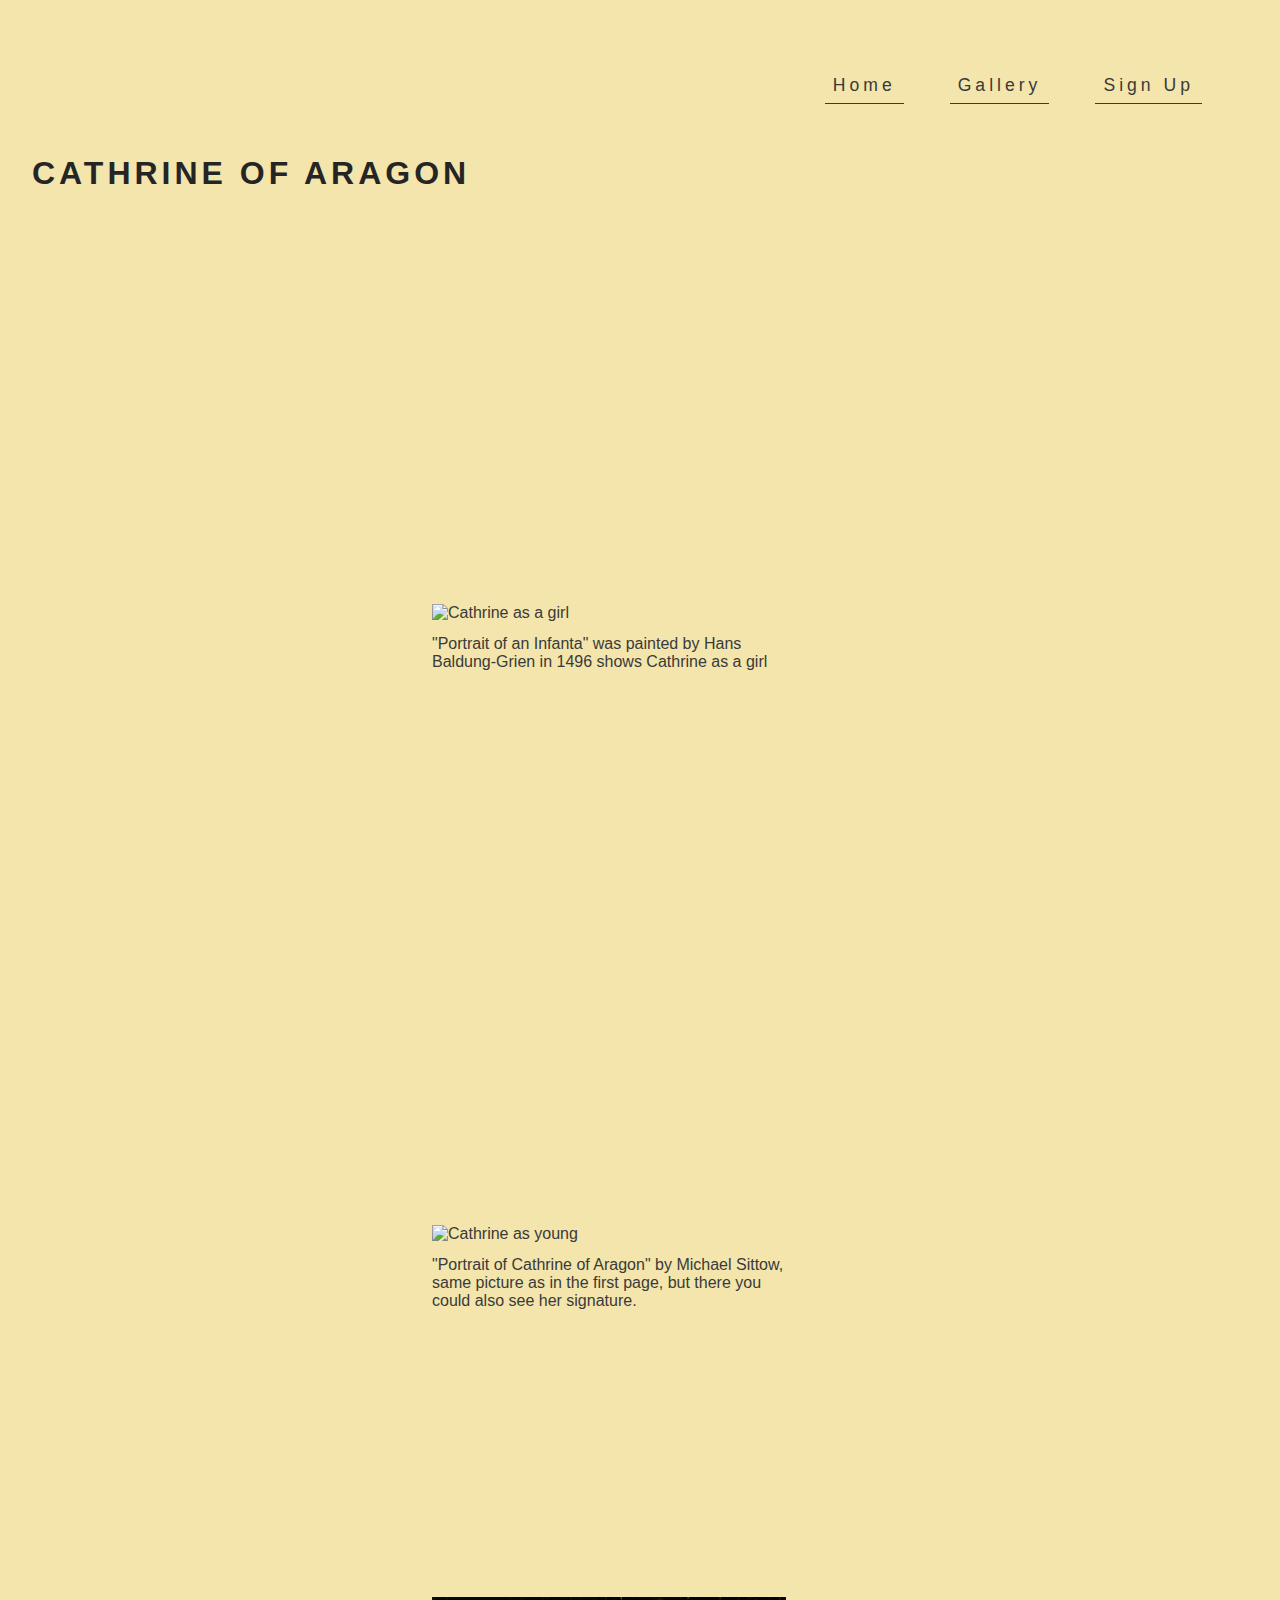
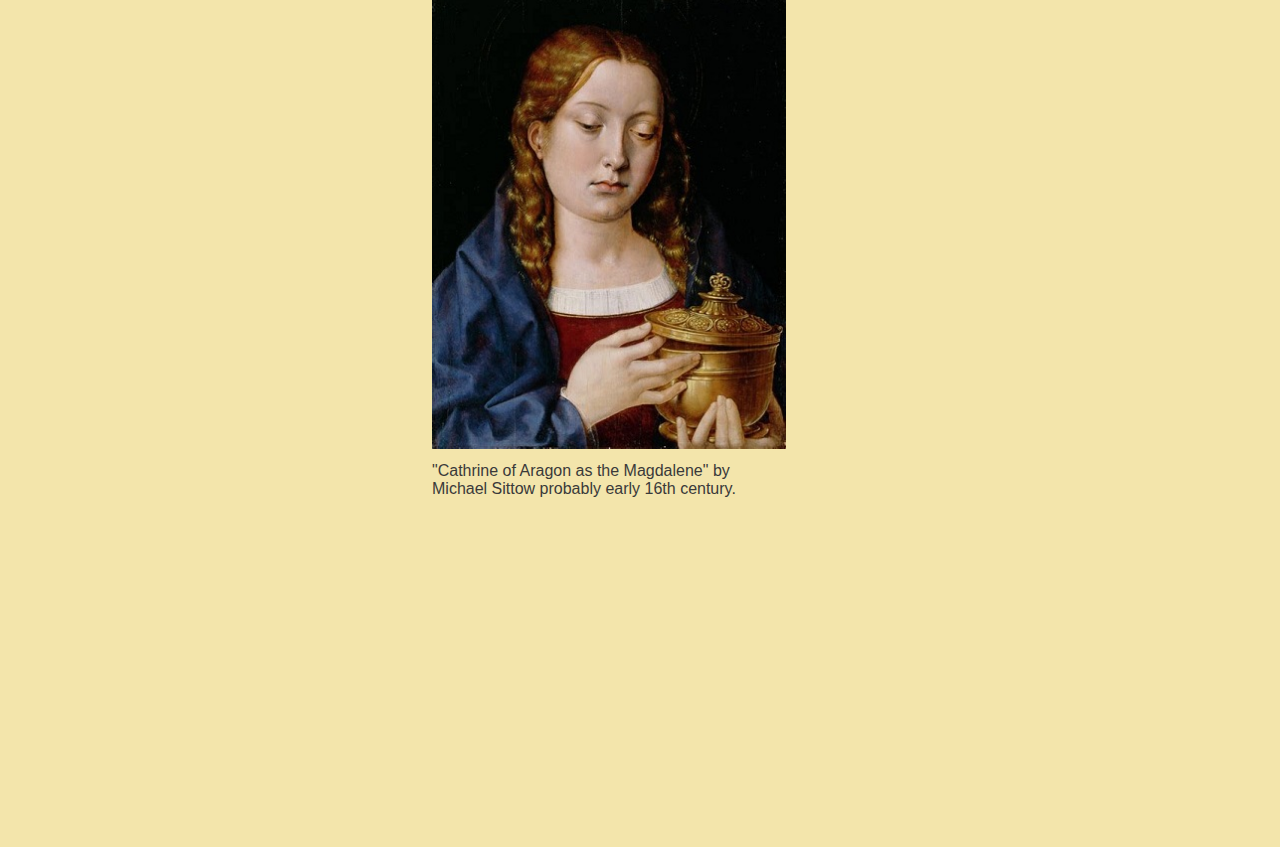
==== commit bcbe278b: "style footer, style gallery" ====
--- a/gallery.html
+++ b/gallery.html
@@ -1,36 +1,38 @@
-<!DOCTYPE html>
-	<html lang="en">
-		<meta charset="UTF-8">
+<html lang="en">
+	
+	<head>
+	    <meta charset="UTF-8">
 	    <meta name="viewport" content="width=device-width, initi al-scale=1.0">
 	    <meta name="description" content="Cathrine of Aragon, History, Life of Cathrine of Aragon">
 	    <meta name="keywords" content="Cathrine of Aragon, History, Past, life of Cathrine of Aragon, Spanish Queen, Spanish Queen in England">
 	
+		<link rel="stylesheet" href="assets/css/style.css">
+
+	</head>
 	
-    <link rel="stylesheet" href="assets/css/style.css">
+	<body>
+	    <header>
+<nav>
+<ul id="menu">
 
+
+<li>
+	<a href="index.html" class="active">Home</a>
+</li>
+<li>
+	<a href="gallery.html" class="active">Gallery</a>
+</li>
+
+<li>
+	<a href="sign-up.html" class="active">Sign Up</a>
+	</li>
 	
-	
-	
-		<nav>
-			<ul id="menu">
-				<li>
-					<a href="sign-up.html" class="active">Sign Up</a>
-				</li>
-				<li>
-					<a href="gallery.html" class="active">Gallery</a>
-				</li>
-				<li>
-					<a href="index.html"class="active">Home</a>
-					</li>
-				
 </ul>
 </nav>
+<h1 class="logo">Cathrine of Aragon</h1>
+	    </header>
+	
 
-<body>
-	    <header>
-			
-			<h1 id="logo">Cathrine of Aragon</h1>
-	    </header>
 	    <section class="paintings">
 			<div id="girl-container">
 			<img src="assets/images/Catherine_girl.jpg" alt="Cathrine as a girl">
--- a/assets/css/style.css
+++ b/assets/css/style.css
@@ -4,7 +4,7 @@
 
 	* {
 	 margin: 0;
-	 padding: 0;
+	 padding: 8px;
 	 border: none;
 	}
 
@@ -45,42 +45,14 @@
 	
     /* navigation links */
 
-#menu{
-    font-size: 110%;
-    letter-spacing: 4px;
-  
-}
-
-#logo, #menu{
-    line-height: 75px;
-}
-
-#menu li {
-    float: right;
-    list-style-type: none;
-    margin-right: 30px;
-
-}
-
-#menu a {
-    text-decoration: none;
-    color: inherit;
-}
-
-#menu a:hover{
-    border-bottom: 1px solid #3a3a3a;
-}
-
-.active{
-    border-bottom: 1px solid #3a3a3a;
-}
-
-	 /* Animates zoom effect on loading the page */
-
-   animation { animation-name: hero-zoom;
-    animation-duration: 5s;
-    animation-fill-mode: forwards;}
+    #logo, #menu {
+        line-height: 75px;
+
+    }
     #menu{
+        display: flex;
+        flex-direction: row;
+        justify-content: right;
         font-size: 110%;
         letter-spacing: 4px;
     }
@@ -88,7 +60,6 @@
     #logo, #menu{
         line-height: 75px;
     }
-    #logo {padding-left: 10px;}
     
     #menu li {
         float: right;
@@ -108,13 +79,21 @@
     .active{
         border-bottom: 1px solid #3a3a3a;
     }
-
+    
+
+	 /* Animates zoom effect on loading the page */
+
+   animation { animation-name: hero-zoom;
+    animation-duration: 5s;
+    animation-fill-mode: forwards;
+}
 
 #hero-image {
     height: 300px;
     width: 100%;
     padding-top: 1px;
     background: url("../images/catherin-of-aragon-hero2.jpg") no-repeat center center;
+
 	/* Animates zoom effect on loading the page */
     animation-name: hero-zoom;
     animation-duration: 5s;
@@ -175,10 +154,12 @@
 	/* Footer */
 
 .footer{
-
-        bottom: 0px;
-        height: 150px;
-        text-align: center
+    displapy: flex;
+    flex-direction: row;
+ bottom: 0px;
+   height: 150px;
+   justify-content: center;
+
  
 }
 
@@ -202,32 +183,49 @@
 
 
 .paintings img{
-    padding-top: 120px;
-   column-gap: 20px;
-   row-gap: 20px;
+ padding-top: 120px;
+column-gap: 20px;
+row-gap: 20px;
+
 }
 
 #girl-container {
+    padding-top: 300px;
+    flex-direction: column;
+    justify-content: center;
+    display: flex;  
+    width: 30%;
+    height: 15%;
+    padding-left: 400px;
+    padding-bottom: 350px;
+}
+
+
+  #young-container { 
+    padding-top: 150px;
+    flex-direction: column;
+    justify-content: center;
+    display: flex;  
+    width: 30%;
+    height: 15%; 
+    padding-left: 400px;
+    padding-bottom: 300px;
+}
+
+  #magdalena-container {
+padding-top: 150px;
 flex-direction: column;
-    display:flex;
-    justify-content: center;   
-}
-
-
-  #young-container { 
-    flex-direction: column;
-    display:flex;
-    justify-content: center;   
-}
-
-  #magdalena-container { 
-flex-direction: column;
-    display:flex;
-    justify-content: center;   
-}
+    display: flex;
+    justify-content: center;  
+    width: 30%;
+    height: 15%;
+    padding-left: 400px;
+    padding-bottom: 400px;
+  }
 
 .desc {
     padding-top: 5px;
+    justify-content: center;
 }
 
 
@@ -245,7 +243,6 @@
 
 }
 /* Form */
-
 
 .form-section {
     clear: left;
@@ -313,14 +310,7 @@
 /* For medium screens sizes from 950px wide and down */
 @media screen and (max-width: 950px){
 
-#menu{
-    clear: left;
-    float: left;
-    margin-left: 30px; 
-    margin-bottom: 20px;
-    line-height: 25px;
-    
-}
+    
 #hero-image {
         
     max-width: 2%;
@@ -328,27 +318,84 @@
     animation: none;
 padding-right: 230%;
  }
-
-#tudor-rose {
-    display: none;
-
-}
+#girl-container {
+    flex-direction: column;
+        display: flex;  
+        width: 70%;
+        height: 70%;
+        justify-content: center;
+        padding-left: 0;
+        
+    }
+    
+    
+      #young-container { 
+        flex-direction: column;
+        display: flex;  
+        width: 70%;
+        height: 70%;
+        justify-content: center;
+        padding-left: 0;
+    
+    }
+    
+      #magdalena-container { 
+        flex-direction: column;
+        display: flex;  
+        width: 70%;
+        height: 70%;
+        justify-content: center;
+        padding-left: 0;
+    
+    }
 
 }
  
 
 /* For small screens sizes from 800px wide and down */
 @media screen and (max-width: 800px){
+
+
         #hero-image {
-        
+    
             max-width: 2%;
             max-height: 40%;
             animation: none;
 padding-right: 230%;
          }
 
-          #tudor-rose {
-            display: none;
-          }
-        }
+
+#girl-container {
+    flex-direction: column;
+        display: flex;  
+        width: 70%;
+        height: 70%;
+        justify-content: center;
+        padding-left: 0;
+    
+    }
+    
+    
+      #young-container { 
+        flex-direction: column;
+        justify-content: center;
+        display: flex;  
+        width: 70%;
+        height: 70%; 
+        paddig-left: 0;
+        
+    }
+    
+    #magdalena-container { 
+    flex-direction: column;
+        display: flex;
+        justify-content: center;  
+        width: 70%;
+        height: 70%; 
+        padding-left: 0;
+    
+    }
+
+}     
+
           
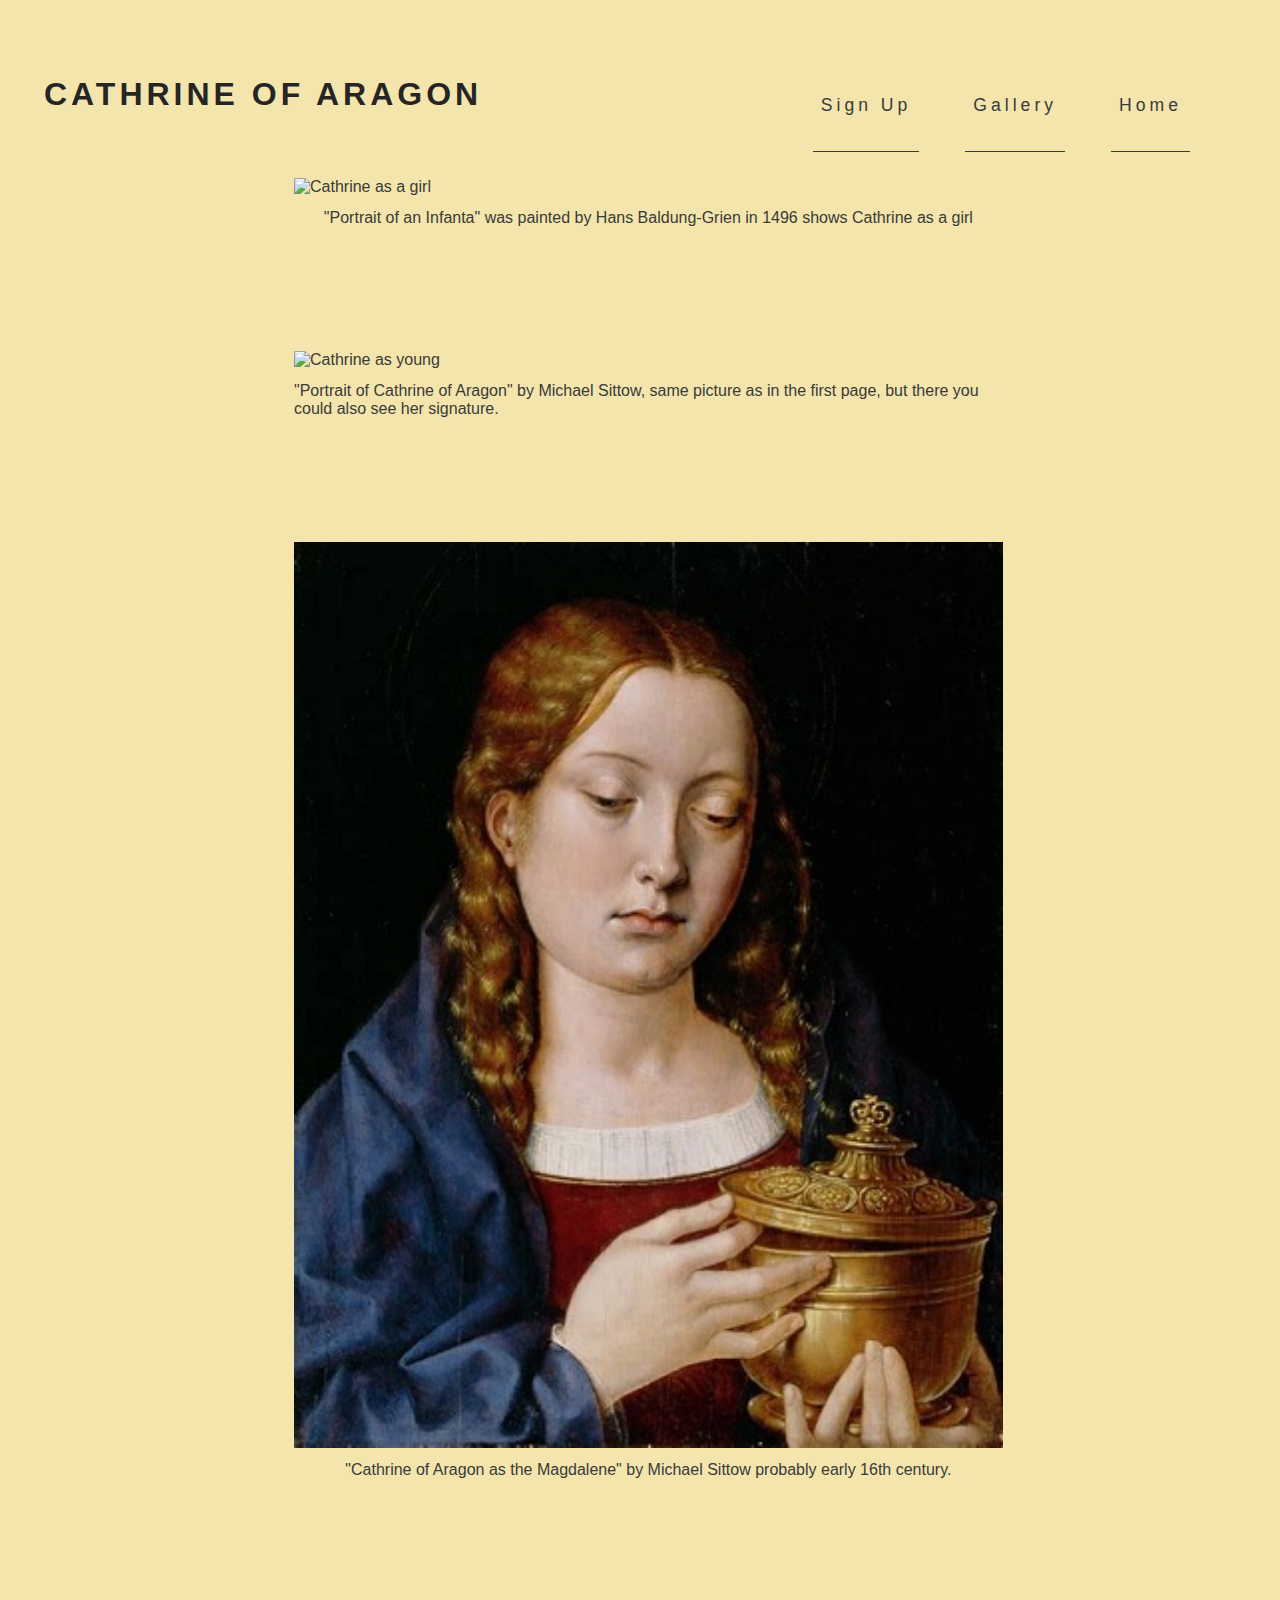
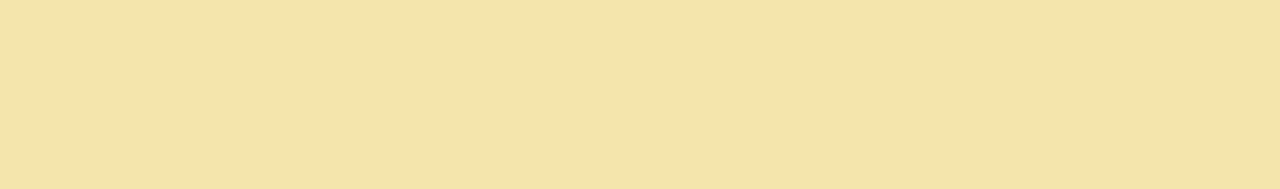
==== commit f85d6bc3: "add changes in navigation-bar and in style for smaller mediascreens" ====
--- a/gallery.html
+++ b/gallery.html
@@ -1,3 +1,4 @@
+<!DOCTYPE html>
 <html lang="en">
 	
 	<head>
@@ -7,11 +8,13 @@
 	    <meta name="keywords" content="Cathrine of Aragon, History, Past, life of Cathrine of Aragon, Spanish Queen, Spanish Queen in England">
 	
 		<link rel="stylesheet" href="assets/css/style.css">
-
+		<title> Cathrine of Aragon</title>
 	</head>
 	
 	<body>
 	    <header>
+		
+
 <nav>
 <ul id="menu">
 
--- a/assets/css/style.css
+++ b/assets/css/style.css
@@ -2,118 +2,129 @@
 
 
 
-	* {
-	 margin: 0;
-	 padding: 8px;
-	 border: none;
-	}
-
-	body {
-	 font-family: Garamond, sans-serif;
-	 font-weight: 300;
-	 color: #3a3a3a;
-     background-color: rgba( 243, 229, 171);
-     margin: 12px,
-	}
-
-
-	/* headings and logo */
-#logo {font-family: Helvetica;
-font-weight: 600;
-padding-left: 20px;
-}
-
-	 h1, h2 {
-	font-family: Helvetica, Arial;
-	letter-spacing: 4px;
-	color: #252525;
-	text-transform: uppercase;
-
-	}
+* {
+    margin: 0;
+    padding: 8px;
+    border: none;
+
+}
+
+header {
+    z-index: 100;
+    position: relative;
+}
+
+body {
+    font-family: Garamond, sans-serif;
+    font-weight: 300;
+    color: #3a3a3a;
+    background-color: rgba(243, 229, 171);
+    margin: 12px;
+}
+
+
+/* headings and logo */
+#logo {
+    font-family: Helvetica;
+    font-weight: 600;
+    padding-left: 20px;
+}
+
+h1,
+h2 {
+    font-family: Helvetica, Arial;
+    letter-spacing: 4px;
+    color: #252525;
+    text-transform: uppercase;
+
+}
 
 #welcome {
-	font-family: Helvetica, sans-serif;
-	font-weight:400;
-	letter-spacing: 5px;
-	color: #252525;
-	text-align: center;
-        text-align: center;
-        margin: 20px 0;
-        font-size: 280%;
-       }
-   
-	
-    /* navigation links */
-
-    #logo, #menu {
-        line-height: 75px;
-
-    }
-    #menu{
-        display: flex;
-        flex-direction: row;
-        justify-content: right;
-        font-size: 110%;
-        letter-spacing: 4px;
-    }
+    font-family: Helvetica, sans-serif;
+    font-weight: 400;
+    letter-spacing: 5px;
+    color: #252525;
+    text-align: center;
+    text-align: center;
+    margin: 20px 0;
+    font-size: 280%;
+}
+
+
+/* navigation links */
+
+#logo,
+#menu {
+    line-height: 75px;
+
+}
+
+#menu {
+
+    font-size: 110%;
+    letter-spacing: 4px;
+
+
+}
+
+#menu li {
+    float: right;
+    list-style-type: none;
+    margin-right: 30px;
+    display: grid;
     
-    #logo, #menu{
-        line-height: 75px;
-    }
-    
-    #menu li {
-        float: right;
-        list-style-type: none;
-        margin-right: 30px;
-    }
-    
-    #menu a {
-        text-decoration: none;
-        color: inherit;
-    }
-    
-    #menu a:hover{
-        border-bottom: 1px solid #3a3a3a;
-    }
-    
-    .active{
-        border-bottom: 1px solid #3a3a3a;
-    }
-    
-
-	 /* Animates zoom effect on loading the page */
-
-   animation { animation-name: hero-zoom;
+
+}
+
+#menu a {
+    text-decoration: none;
+    color: inherit;
+}
+
+#menu a:hover {
+    border-bottom: 1px solid #3a3a3a;
+}
+
+.active {
+    border-bottom: 1px solid #3a3a3a;
+}
+
+
+/* Animates zoom effect on loading the page */
+
+animation {
+    animation-name: hero-zoom;
     animation-duration: 5s;
     animation-fill-mode: forwards;
 }
 
 #hero-image {
-    height: 300px;
+    height: 250px;
     width: 100%;
     padding-top: 1px;
     background: url("../images/catherin-of-aragon-hero2.jpg") no-repeat center center;
 
-	/* Animates zoom effect on loading the page */
+    /* Animates zoom effect on loading the page */
     animation-name: hero-zoom;
     animation-duration: 5s;
     animation-fill-mode: forwards;
     padding-top: 200px;
-    
-}
-
- /* Creates the level of zoom for hero image */
- @keyframes hero-zoom {
-	 from {
-		 transform: scale(1);
-	 }
-	 to{
-		 transform: scale(1.1);
-	 }
-	}
-	
-	/*text first page*/
-    
+
+}
+
+/* Creates the level of zoom for hero image */
+@keyframes hero-zoom {
+    from {
+        transform: scale(1);
+    }
+
+    to {
+        transform: scale(1.1);
+    }
+}
+
+/*text first page*/
+
 #timeline-heading {
     padding-top: 50px;
     padding-bottom: 10px;
@@ -121,29 +132,30 @@
     text-align: left;
     font-family: Garamond;
     font-size: 30px;
-letter-spacing: 2px;
+    letter-spacing: 2px;
 }
 
 .timeline-list {
-list-style-type: none; 
-padding-top: 20px;
-padding-left: 20px;
-text-align: left;
-width: 22em;
-letter-spacing: 1px;
-}
-	/*Tudor-rose */
-
-
-    .flex-container-rose {
-        padding-top: 50px;
-        display:flex;
-        justify-content: center;   
-    }
+    list-style-type: none;
+    padding-top: 20px;
+    padding-left: 20px;
+    text-align: left;
+    width: 22em;
+    letter-spacing: 1px;
+}
+
+/*Tudor-rose */
+
+
+.flex-container-rose {
+    padding-top: 50px;
+    display: flex;
+    justify-content: center;
+}
 
 .lifestory {
 
-padding: 50px 20px 0 20px;
+    padding: 50px 20px 0 20px;
 }
 
 .lifestory-heading {
@@ -151,28 +163,30 @@
     font-size: larger;
 }
 
-	/* Footer */
-
-.footer{
-    displapy: flex;
+/* Footer */
+
+.footer {
+    display: flex;
     flex-direction: row;
- bottom: 0px;
-   height: 150px;
-   justify-content: center;
-
- 
-}
-
-.social-networks{
+    bottom: 0px;
+    height: 150px;
+    justify-content: center;
+
+
+
+}
+
+.social-networks {
     text-align: center;
-
-}
-
-.social-networks li{
+width: 100vw;
+margin: auto;
+}
+
+.social-networks li {
     display: inline;
 }
 
-.social-networks i{
+.social-networks i {
     font-size: 160%;
     margin: 1%;
     padding: 5%;
@@ -182,48 +196,41 @@
 /* Gallery Paintings */
 
 
-.paintings img{
- padding-top: 120px;
-column-gap: 20px;
-row-gap: 20px;
-
-}
 
 #girl-container {
-    padding-top: 300px;
+   
     flex-direction: column;
     justify-content: center;
-    display: flex;  
-    width: 30%;
-    height: 15%;
-    padding-left: 400px;
-    padding-bottom: 350px;
-}
-
-
-  #young-container { 
-    padding-top: 150px;
+    display: flex;
+    width: 60%;
+    height: 60%;
+    padding-top: 10px;
+    padding-left: 250px;
+    padding-bottom: 100px;
+}
+
+
+#young-container {
     flex-direction: column;
     justify-content: center;
-    display: flex;  
-    width: 30%;
-    height: 15%; 
-    padding-left: 400px;
-    padding-bottom: 300px;
-}
-
-  #magdalena-container {
-padding-top: 150px;
-flex-direction: column;
-    display: flex;
-    justify-content: center;  
-    width: 30%;
-    height: 15%;
-    padding-left: 400px;
-    padding-bottom: 400px;
-  }
+    display: flex;
+    width: 60%;
+    height: 60%;
+    padding-left: 250px;
+    padding-bottom: 100px;
+}
+#magdalena-container {
+    flex-direction: column;
+    display: flex;
+    justify-content: center;
+    width: 60%;
+    height: 60%;
+    padding-left: 250px;
+    padding-bottom: 100px;
+}
 
 .desc {
+    display: flex;
     padding-top: 5px;
     justify-content: center;
 }
@@ -237,29 +244,32 @@
     padding-left: 20px;
     padding-bottom: 20px;
 }
+
 #enjoy {
     padding-left: 20px;
     padding-bottom: 5px;
 
 }
+
 /* Form */
 
 .form-section {
     clear: left;
-    background: url("../images/castle-chillon-by-the-lake.jpg");  
-	background-repeat: no repeat;
+    background: url("../images/castle-chillon-by-the-lake.jpg");
+    background-repeat: no-repeat;
     background-size: cover;
     background-position: center;
     height: 700px;
 }
+
 #sign-up {
 
-	background-repeat: no-repeat;
-	background-size: cover;
-	background-position: center;
-	width: 100%;
-	overflow: hidden;
-   }
+    background-repeat: no-repeat;
+    background-size: cover;
+    background-position: center;
+    width: 100%;
+    overflow: hidden;
+}
 
 .signup-form {
     margin: 150px 10% 0 0;
@@ -272,7 +282,7 @@
 }
 
 
-.signup-form > h2 {
+.signup-form>h2 {
     color: #fafafa;
     margin-bottom: 20px;
 }
@@ -297,7 +307,8 @@
     padding: 15px 32px 15px 32px;
     text-align: center;
     font-size: 100%;
-    background-color: rgba( 243, 229, 171);;
+    background-color: rgba(243, 229, 171);
+    ;
     color: #131212;
     display: block;
 }
@@ -308,94 +319,113 @@
 }
 
 /* For medium screens sizes from 950px wide and down */
-@media screen and (max-width: 950px){
-
-    
-#hero-image {
-        
-    max-width: 2%;
-    max-height: 40%;
-    animation: none;
-padding-right: 230%;
- }
-#girl-container {
-    flex-direction: column;
-        display: flex;  
+@media screen and (max-width: 950px) {
+
+
+    #hero-image {
+
+        max-width: 2%;
+        max-height: 40%;
+        animation: none;
+        padding-right: 230%;
+    }
+
+    #girl-container {
+
+        flex-direction: column;
+        justify-content: center;
+        display: flex;
         width: 70%;
         height: 70%;
+        padding: 0px 0 0px 40px;
+
+
+    }
+
+
+    #young-container {
+        flex-direction: column;
         justify-content: center;
-        padding-left: 0;
-        
-    }
-    
-    
-      #young-container { 
-        flex-direction: column;
-        display: flex;  
+        display: flex;
         width: 70%;
         height: 70%;
+        padding-left: 40px;
+
+
+    }
+
+    #magdalena-container {
+        display: flex;
+        flex-direction: column;
         justify-content: center;
-        padding-left: 0;
+
+    }
+}
+
+    /* For small screens sizes from 800px wide and down */
+    @media screen and (max-width: 800px) {
+        #logo,
+        #menu {
+            line-height: 20px;
+        
+        }
+        
+        #menu {
+        
+            font-size: 40%;
+            letter-spacing: 1px;
+        
+        }
+        
+        #menu li {
+            float: right;
+            list-style-type: none;
+            display: grid;
     
-    }
-    
-      #magdalena-container { 
-        flex-direction: column;
-        display: flex;  
-        width: 70%;
-        height: 70%;
-        justify-content: center;
-        padding-left: 0;
-    
-    }
-
-}
- 
-
-/* For small screens sizes from 800px wide and down */
-@media screen and (max-width: 800px){
-
+        
+        }
 
         #hero-image {
-    
-            max-width: 2%;
+
+            max-width: 10%;
             max-height: 40%;
             animation: none;
-padding-right: 230%;
-         }
-
-
-#girl-container {
-    flex-direction: column;
-        display: flex;  
-        width: 70%;
-        height: 70%;
-        justify-content: center;
-        padding-left: 0;
-    
-    }
-    
-    
-      #young-container { 
-        flex-direction: column;
-        justify-content: center;
-        display: flex;  
-        width: 70%;
-        height: 70%; 
-        paddig-left: 0;
-        
-    }
-    
-    #magdalena-container { 
-    flex-direction: column;
-        display: flex;
-        justify-content: center;  
-        width: 70%;
-        height: 70%; 
-        padding-left: 0;
-    
-    }
-
-}     
-
-          
+            padding-right: 230%;
+        }
+
+      
+        #girl-container {
+
+            flex-direction: column;
+            justify-content: center;
+            display: flex;
+            width: 70%;
+            height: 70%;
+            padding-left: 40px;
+
+        }
+
+
+        #young-container {
+            flex-direction: column;
+            justify-content: center;
+            display: flex;
+            width: 70%;
+            height: 70%;
+            padding-left: 40px;
+
+
+        }
+
+        #magdalena-container {
+            display: flex;
+            flex-direction: column;
+            justify-content: center;
+            width: 70%;
+            height: 70%;
+            padding: 0 0 10px 40px;
+
+
+        }
+
+    }
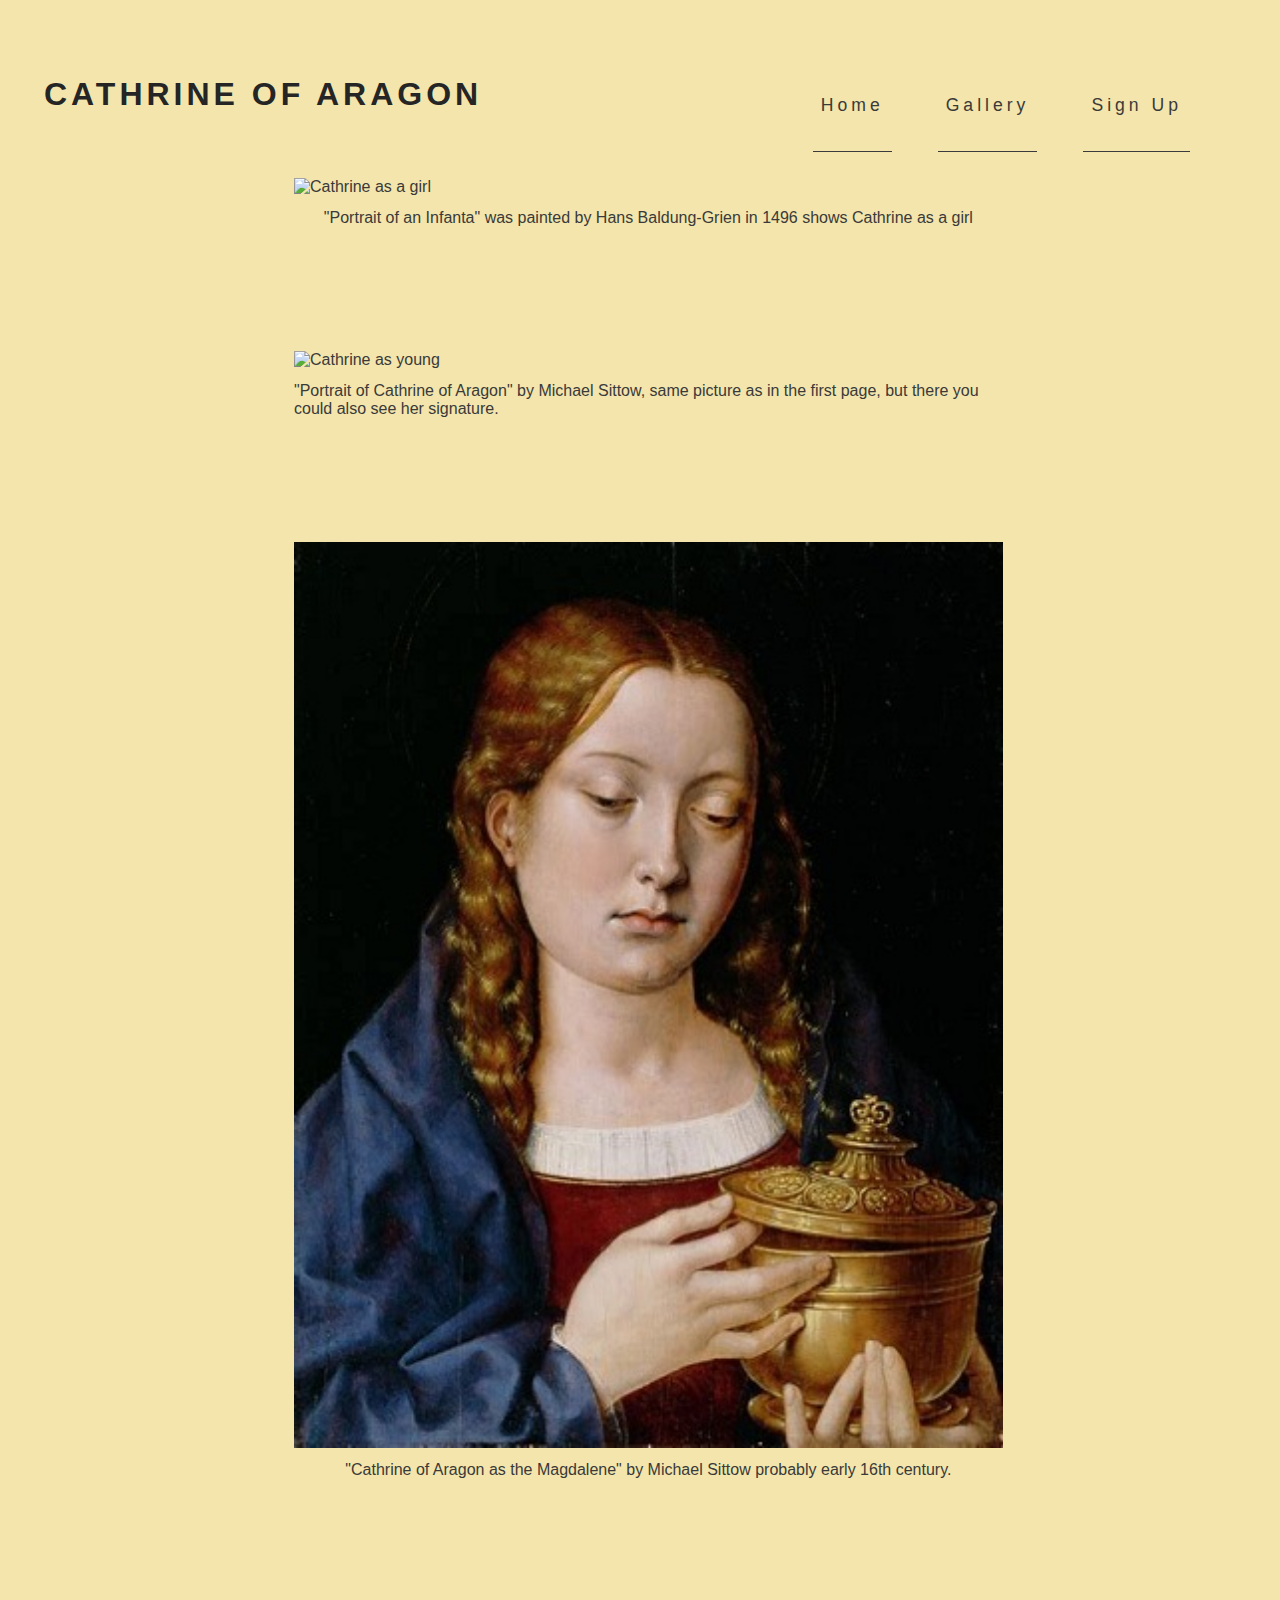
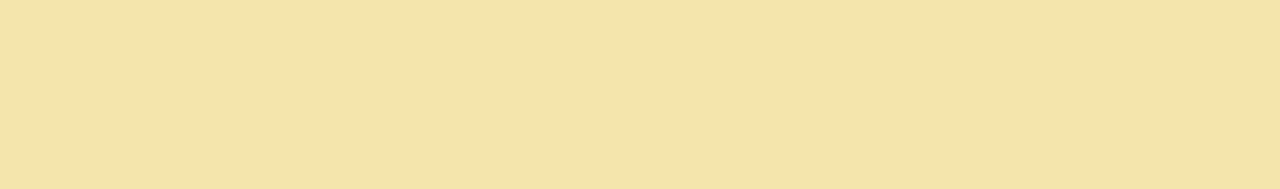
==== commit 1469b862: "add changes in style in index.html, gallery.html, sign-up.html and in style.css" ====
--- a/gallery.html
+++ b/gallery.html
@@ -18,18 +18,18 @@
 <nav>
 <ul id="menu">
 
+	<li>
+		<a href="sign-up.html" class="active">Sign Up</a>
+		</li>
+		
 
+<li>
+	<a href="gallery.html" class="active">Gallery</a>
+</li>
 <li>
 	<a href="index.html" class="active">Home</a>
 </li>
-<li>
-	<a href="gallery.html" class="active">Gallery</a>
-</li>
 
-<li>
-	<a href="sign-up.html" class="active">Sign Up</a>
-	</li>
-	
 </ul>
 </nav>
 <h1 class="logo">Cathrine of Aragon</h1>
